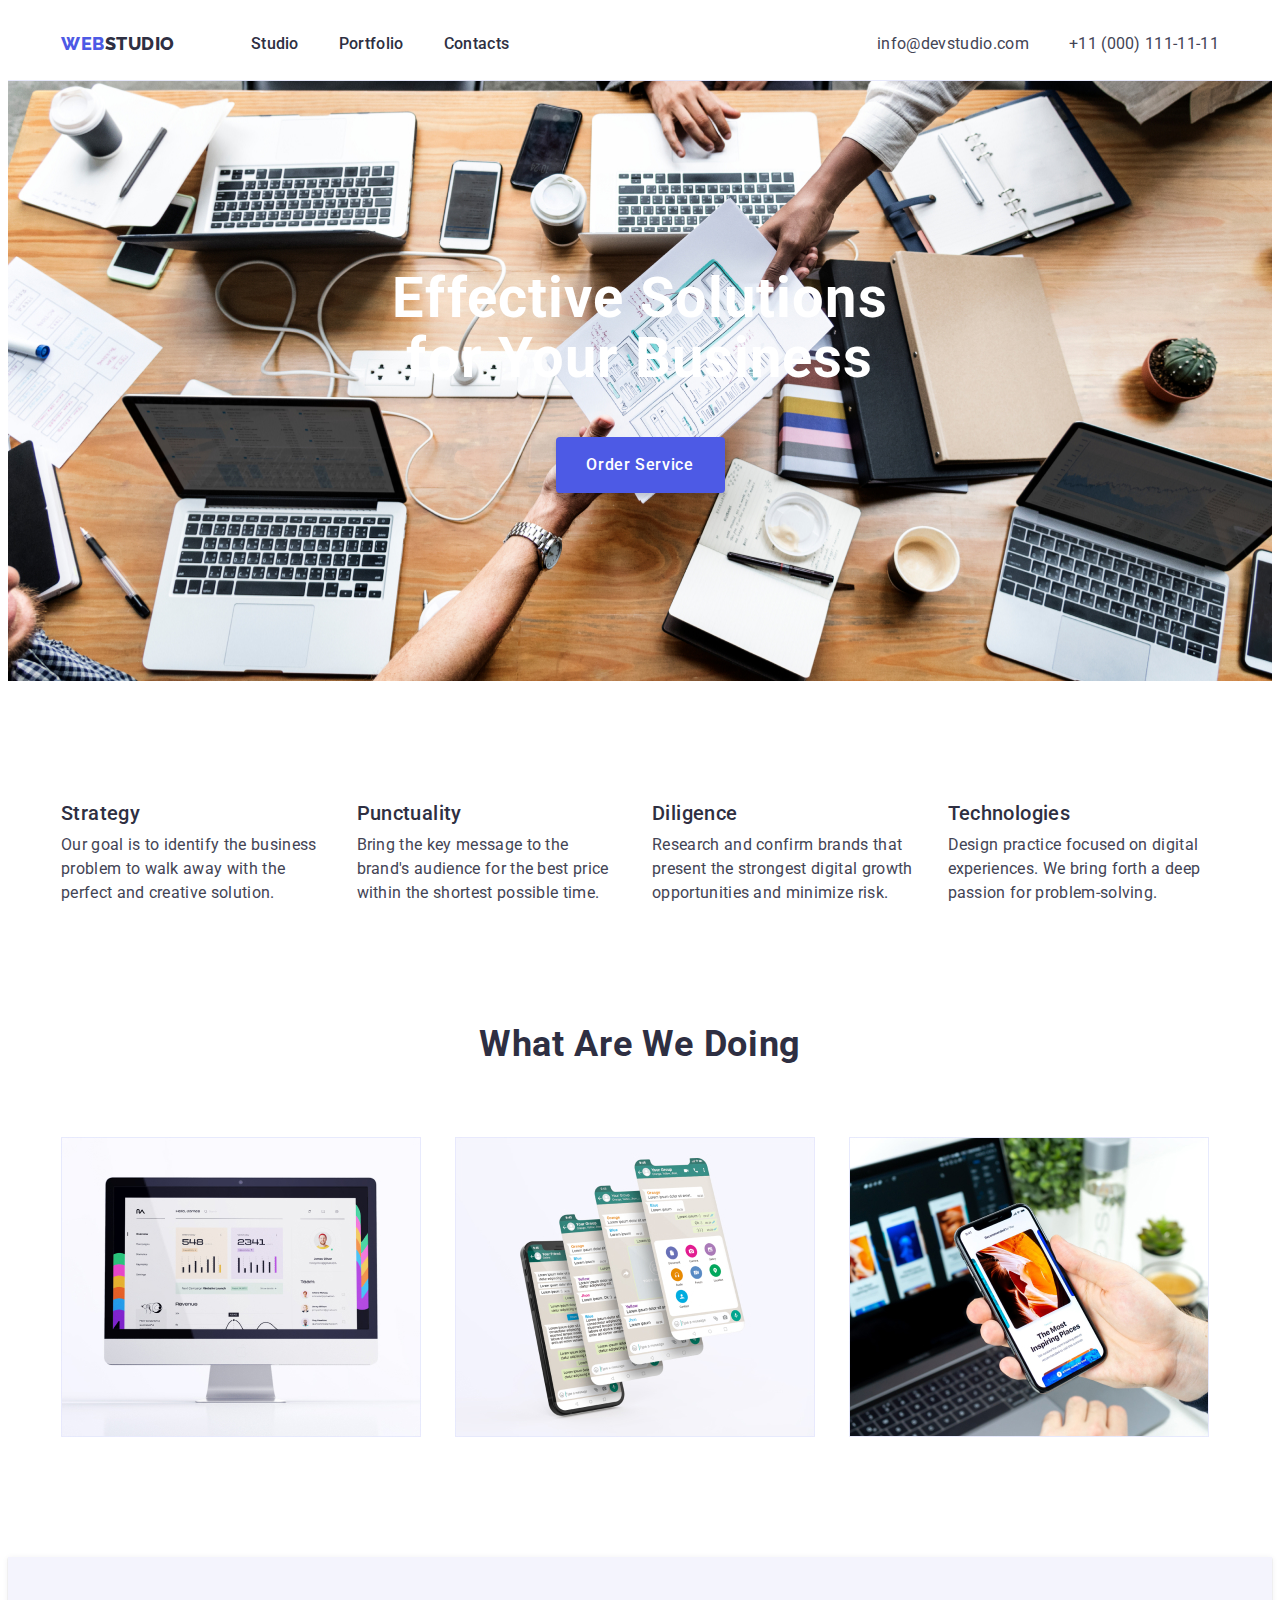
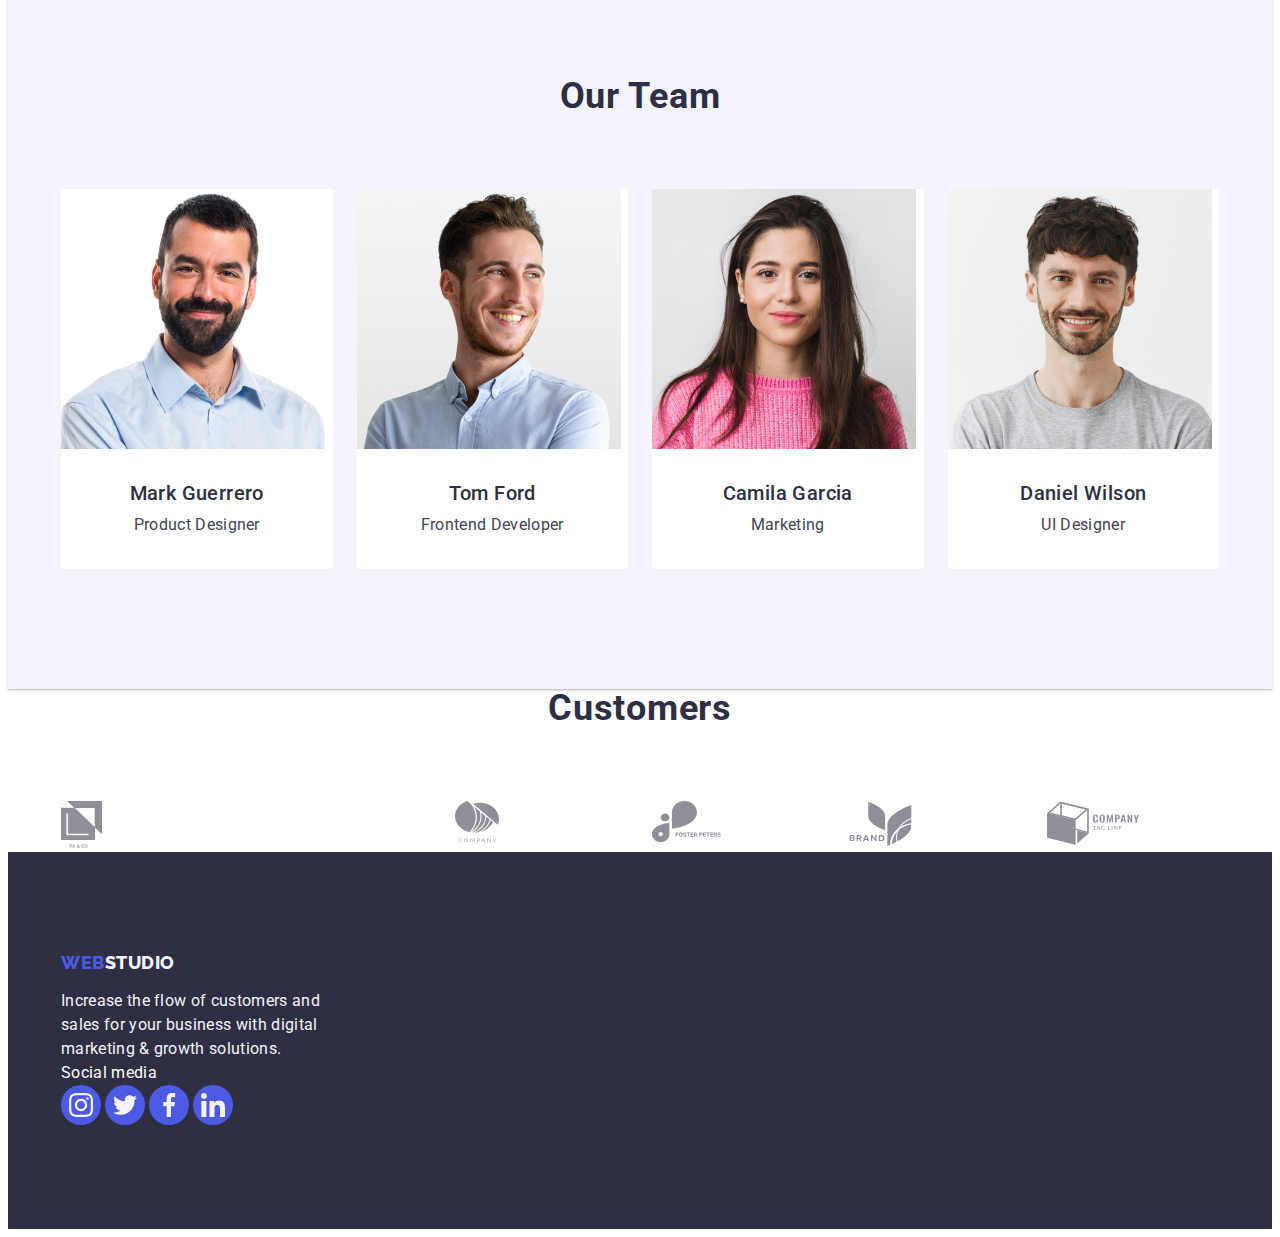
==== index.html @ 0c173503 "add" ====
<!DOCTYPE html>
<html lang="en">
  <head>
    <meta charset="UTF-8" />
    <meta http-equiv="X-UA-Compatible" content="IE=edge" />
    <meta name="viewport" content="width=device-width, initial-scale=1.0" />
    <title>Effective Solutions for Your Business</title>
    <link rel="preconnect" href="https://fonts.googleapis.com" />
    <link rel="preconnect" href="https://fonts.gstatic.com" crossorigin />
    <link
      href="https://fonts.googleapis.com/css2?family=Raleway:wght@800&family=Roboto:wght@400;500;700;900&display=swap"
      rel="stylesheet"
    />
    <link
      href="https://cdnjs.cloudflare.com/ajax/libs/modern-normalize/1.1.0/modern-normalize.min.css"
      rel="stylesheet"
      integrity="sha512-wpPYUAdjBVSE4KJnH1VR1HeZfpl1ub8YT/NKx4PuQ5NmX2tKuGu6U/JRp5y+Y8XG2tV+wKQpNHVUX03MfMFn9Q=="
      crossorigin="anonymous"
      referrerpolicy="no-referrer"
    />
    <link rel="stylesheet" href="./css/styles.css" />
  </head>
  <body>
    <header class="header">
      <div class="container-header container">
        <nav class="navigation">
          <a class="logo link" href="./index.html"
            >Web<span class="logo-header">Studio</span></a
          >
          <ul class="nav-list list">
            <li>
              <a class="nav-link link" href="./index.html">Studio</a>
            </li>
            <li>
              <a class="nav-link link" href="./portfolio.html">Portfolio</a>
            </li>
            <li>
              <a class="nav-link link" href="">Contacts</a>
            </li>
          </ul>
        </nav>
        <address class="address">
          <ul class="list list-address">
            <li>
              <a class="contact-link link" href="mailto:info@devstudio.com"
                >info@devstudio.com</a
              >
            </li>
            <li>
              <a class="contact-link link" href="tel:+110001111111"
                >+11 (000) 111-11-11</a
              >
            </li>
          </ul>
        </address>
      </div>
    </header>

    <main>
      <!-- Section 1 -->
      <section class="hero">
        <div class="container">
          <h1 class="hero-tittle">Effective Solutions for Your Business</h1>

          <button class="hero-btn" type="button">Order Service</button>
        </div>
      </section>
      <!-- Section 2 -->
      <section class="feature">
        <div class="container">
          <div><h2 class="section-title" hidden>Feature</h2></div>
          <!-- Feature 1 -->
          <ul class="list feature-list">
            <li class="feature-item">
              <h3 class="feature-title">Strategy</h3>
              <p class="feature-text">
                Our goal is to identify the business problem to walk away with
                the perfect and creative solution.
              </p>
            </li>
            <!-- Feature 2 -->
            <li class="feature-item">
              <h3 class="feature-title">Punctuality</h3>
              <p class="feature-text">
                Bring the key message to the brand's audience for the best price
                within the shortest possible time.
              </p>
            </li>
            <!-- Feature 3 -->
            <li class="feature-item">
              <h3 class="feature-title">Diligence</h3>
              <p class="feature-text">
                Research and confirm brands that present the strongest digital
                growth opportunities and minimize risk.
              </p>
            </li>
            <!-- Feature 4 -->
            <li class="feature-item">
              <h3 class="feature-title">Technologies</h3>
              <p class="feature-text">
                Design practice focused on digital experiences. We bring forth a
                deep passion for problem-solving.
              </p>
            </li>
          </ul>
        </div>
      </section>
      <!-- Section 3 -->
      <section class="doing">
        <div class="container">
          <h2 class="section-title">What are we doing</h2>
          <ul class="list doing-list">
            <li class="doing-item">
              <img
                src="./images/main/img.jpg"
                alt="we give information"
                width="360"
                height="300"
              />
            </li>
            <li class="doing-item">
              <img
                src="./images/main/img2.jpg"
                alt="to communicate"
                width="360"
                height="300"
              />
            </li>
            <li class="doing-item">
              <img
                src="./images/main/img3.jpg"
                alt="learn something new"
                width="360"
                height="300"
              />
            </li>
          </ul>
        </div>
      </section>
      <!-- Section 4 -->
      <section class="team">
        <div class="container">
          <h2 class="section-title">Our Team</h2>
          <ul class="list team-list">
            <li class="team-item">
              <img
                src="./images/team-card/team.jpg"
                alt="Product Designer"
                width="264"
                height="260"
              />

              <div class="team-item-content">
                <h3 class="team-title">Mark Guerrero</h3>
                <p class="team-desc">Product Designer</p>
              </div>
            </li>

            <li class="team-item">
              <img
                src="./images/team-card/team1.jpg"
                alt="Frontend Developer"
                width="264"
                height="260"
              />
              <div class="team-item-content">
                <h3 class="team-title">Tom Ford</h3>
                <p class="team-desc">Frontend Developer</p>
              </div>
            </li>

            <li class="team-item">
              <img
                src="./images/team-card/team2.jpg"
                alt="Marketing"
                width="264"
                height="260"
              />

              <div class="team-item-content">
                <h3 class="team-title">Camila Garcia</h3>
                <p class="team-desc">Marketing</p>
              </div>
            </li>
            <li class="team-item">
              <img
                src="./images/team-card/team3.jpg"
                alt="UI Designer "
                width="264"
                height="260"
              />
              <div class="team-item-content">
                <h3 class="team-title">Daniel Wilson</h3>
                <p class="team-desc">UI Designer</p>
              </div>
            </li>
          </ul>
        </div>
      </section>
      <!-- Section 5 -->
      <section class="customers">
        <div class="container">
          <div class="customers-item-content">
            <h2 class="section-title">Customers</h2>
          </div>

          <ul class="list customers-list">
            <li class="customers-item">
              <svg
                width="41"
                height="47"
                viewBox="0 0 41 47"
                fill="none"
                xmlns="http://www.w3.org/2000/svg"
              >
                <path
                  fill-rule="evenodd"
                  clip-rule="evenodd"
                  d="M6 0L13.0078 6.67637L0 6.66866V39.0609H34V26.6758L41 33.3448V0H6ZM33.6924 25.8922L13.8226 6.962H33.6924V25.8922ZM27.5231 34.3227H5.38008V12.5373H6.9453V32.8475H27.5231V34.3227ZM9.7959 45.0611L8.9707 43.3643H8.28955L9.48584 45.6104V46.919H10.1035V45.6104L11.2998 43.3643H10.6211L9.7959 45.0611ZM12.8379 43.3643H12.9844L14.3271 46.919H13.6826L13.395 46.0865H12.0189L11.7319 46.919H11.0898L12.4277 43.3643H12.5718H12.8379ZM12.1864 45.6007H13.2271L12.7062 44.0927L12.1864 45.6007ZM16.4821 45.0117C16.4553 44.9776 16.4295 44.9445 16.4048 44.9122C16.3136 44.7917 16.2428 44.6754 16.1924 44.5631C16.1419 44.4491 16.1167 44.3319 16.1167 44.2115C16.1167 44.026 16.1549 43.8665 16.2314 43.733C16.3079 43.5995 16.4162 43.497 16.5562 43.4254C16.6961 43.3521 16.8597 43.3155 17.0469 43.3155C17.2275 43.3155 17.383 43.3521 17.5132 43.4254C17.645 43.497 17.7459 43.5922 17.8159 43.711C17.8875 43.8298 17.9233 43.96 17.9233 44.1016C17.9233 44.2139 17.903 44.3165 17.8623 44.4093C17.8216 44.502 17.7655 44.5867 17.6938 44.6632C17.6222 44.7397 17.5392 44.8121 17.4448 44.8805L17.1979 45.0602L17.9018 45.8909C17.925 45.8453 17.946 45.7973 17.9648 45.7472C18.0251 45.5909 18.0552 45.4176 18.0552 45.2271H18.563C18.563 45.3997 18.5459 45.5632 18.5117 45.7179C18.4792 45.8725 18.4263 46.0157 18.353 46.1475C18.3233 46.2022 18.2897 46.2545 18.2522 46.3044L18.7729 46.919H18.0918L17.8852 46.676C17.7734 46.7609 17.6518 46.8272 17.5205 46.8751C17.348 46.9369 17.1641 46.9679 16.9688 46.9679C16.7327 46.9679 16.5285 46.9247 16.356 46.8385C16.1834 46.7522 16.05 46.6334 15.9556 46.482C15.8628 46.3306 15.8164 46.1573 15.8164 45.962C15.8164 45.8171 15.8465 45.6902 15.9067 45.5811C15.967 45.4705 16.0492 45.3679 16.1533 45.2735C16.2495 45.1862 16.3591 45.099 16.4821 45.0117ZM16.7738 45.3689L16.7002 45.4224C16.6139 45.4924 16.5496 45.56 16.5073 45.6251C16.4666 45.6886 16.4398 45.7472 16.4268 45.8009C16.4137 45.8546 16.4072 45.9018 16.4072 45.9425C16.4072 46.0466 16.4292 46.141 16.4731 46.2257C16.5187 46.3103 16.5846 46.3778 16.6709 46.4283C16.7588 46.4771 16.8654 46.5015 16.9907 46.5015C17.1258 46.5015 17.2568 46.4714 17.3838 46.4112C17.4474 46.3802 17.5078 46.3429 17.5648 46.2992L16.7738 45.3689ZM16.9143 44.7196L17.1323 44.5728C17.2349 44.5045 17.3081 44.4377 17.3521 44.3726C17.396 44.3059 17.418 44.2229 17.418 44.1236C17.418 44.039 17.3854 43.9609 17.3203 43.8892C17.2552 43.8176 17.1632 43.7818 17.0444 43.7818C16.9614 43.7818 16.8914 43.8013 16.8345 43.8404C16.7775 43.8778 16.7344 43.9283 16.7051 43.9918C16.6774 44.0536 16.6636 44.1228 16.6636 44.1993C16.6636 44.2725 16.6823 44.3482 16.7197 44.4263C16.7572 44.5028 16.8084 44.5834 16.8735 44.668C16.8868 44.685 16.9004 44.7021 16.9143 44.7196ZM23.1333 45.7618H22.5229C22.505 45.9164 22.4676 46.0474 22.4106 46.1549C22.3553 46.2607 22.2731 46.3412 22.1641 46.3966C22.0566 46.4519 21.9159 46.4796 21.7417 46.4796C21.5985 46.4796 21.4756 46.4511 21.373 46.3941C21.2705 46.3372 21.1859 46.2566 21.1191 46.1524C21.054 46.0483 21.0052 45.9237 20.9727 45.7789C20.9417 45.6324 20.9263 45.4696 20.9263 45.2906V44.9903C20.9263 44.8015 20.9434 44.6339 20.9775 44.4874C21.0133 44.3393 21.0662 44.2148 21.1362 44.1138C21.2062 44.0129 21.2933 43.9364 21.3975 43.8844C21.5016 43.8323 21.6237 43.8062 21.7637 43.8062C21.9346 43.8062 22.0729 43.8355 22.1787 43.8941C22.2845 43.9511 22.3643 44.0341 22.418 44.1431C22.4733 44.2522 22.5091 44.3832 22.5254 44.5362H23.1357C23.1113 44.2986 23.0446 44.0878 22.9355 43.9039C22.8281 43.72 22.6768 43.5759 22.4814 43.4718C22.2861 43.3676 22.0469 43.3155 21.7637 43.3155C21.5407 43.3155 21.3397 43.3546 21.1606 43.4327C20.9832 43.5108 20.8311 43.6239 20.7041 43.7721C20.5771 43.9185 20.4795 44.0951 20.4111 44.3018C20.3444 44.5085 20.311 44.7397 20.311 44.9952V45.2906C20.311 45.5461 20.3436 45.7773 20.4087 45.984C20.4754 46.1907 20.5715 46.3673 20.6968 46.5138C20.8221 46.6586 20.9727 46.7709 21.1484 46.8507C21.3242 46.9288 21.522 46.9679 21.7417 46.9679C22.0282 46.9679 22.2715 46.9158 22.4717 46.8116C22.6719 46.7074 22.8273 46.565 22.938 46.3844C23.0487 46.2021 23.1138 45.9945 23.1333 45.7618ZM26.5244 45.2393V45.044C26.5244 44.7755 26.4886 44.5354 26.417 44.3238C26.347 44.1106 26.2469 43.9291 26.1167 43.7794C25.9865 43.628 25.8311 43.5133 25.6504 43.4351C25.4697 43.3554 25.2695 43.3155 25.0498 43.3155C24.8317 43.3155 24.6323 43.3554 24.4517 43.4351C24.2726 43.5133 24.1172 43.628 23.9854 43.7794C23.8551 43.9291 23.7542 44.1106 23.6826 44.3238C23.611 44.5354 23.5752 44.7755 23.5752 45.044V45.2393C23.5752 45.5079 23.611 45.7488 23.6826 45.962C23.7559 46.1752 23.8584 46.3567 23.9902 46.5064C24.1221 46.6562 24.2775 46.7709 24.4565 46.8507C24.6372 46.9288 24.8366 46.9679 25.0547 46.9679C25.2744 46.9679 25.4746 46.9288 25.6553 46.8507C25.8359 46.7709 25.9906 46.6562 26.1191 46.5064C26.2493 46.3567 26.3494 46.1752 26.4194 45.962C26.4894 45.7488 26.5244 45.5079 26.5244 45.2393ZM25.9116 45.0391V45.2393C25.9116 45.4379 25.8921 45.6137 25.853 45.7667C25.8156 45.9197 25.7603 46.0491 25.687 46.1549C25.6138 46.259 25.5243 46.338 25.4185 46.3917C25.3127 46.4438 25.1914 46.4698 25.0547 46.4698C24.9196 46.4698 24.7992 46.4438 24.6934 46.3917C24.5876 46.338 24.4964 46.259 24.4199 46.1549C24.3451 46.0491 24.2881 45.9197 24.249 45.7667C24.21 45.6137 24.1904 45.4379 24.1904 45.2393V45.0391C24.1904 44.8406 24.21 44.6656 24.249 44.5142C24.2881 44.3612 24.3442 44.2335 24.4175 44.1309C24.4923 44.0268 24.5827 43.9486 24.6885 43.8966C24.7943 43.8429 24.9147 43.816 25.0498 43.816C25.1849 43.816 25.3062 43.8429 25.4136 43.8966C25.521 43.9486 25.6113 44.0268 25.6846 44.1309C25.7594 44.2335 25.8156 44.3612 25.853 44.5142C25.8921 44.6656 25.9116 44.8406 25.9116 45.0391Z"
                  fill="#8E8F99"
                />
              </svg>
            </li>
            <li class="customers-item"></li>
            <li class="customers-item">
              <img
                src="./images/group3.svg"
                alt="Company"
                width="44"
                height="41"
              />
            </li>
            <li class="customers-item">
              <img
                src="./images/group4.svg"
                alt="Foster peters"
                width="84"
                height="41"
              />
            </li>
            <li class="customers-item">
              <img
                src="./images/group5.svg"
                alt="Brand"
                width="63"
                height="45"
              />
            </li>
            <li class="customers-item">
              <img
                src="./images/group6.svg"
                alt="Company tag line"
                width="94"
                height="44"
              />
            </li>
          </ul>
        </div>
      </section>
    </main>

    <footer class="footer">
      <div class="container">
        <a class="logo link logo-footer-bock" href="./index.html"
          >Web<span class="logo-footer">Studio</span></a
        >
        <p class="footer-desc">
          Increase the flow of customers and sales for your business with
          digital marketing & growth solutions.
        </p>
        <div class="footer-item-content">
          <p class="footer-media">Social media</p>
        </div>

        <svg
          width="40"
          height="40"
          viewBox="0 0 40 40"
          fill="none"
          xmlns="http://www.w3.org/2000/svg"
        >
          <path
            d="M40 20C40 25.5228 37.7614 30.5228 34.1421 34.1421C30.5228 37.7614 25.5228 40 20 40C14.4772 40 9.47715 37.7614 5.85786 34.1421C2.23858 30.5228 0 25.5228 0 20C0 14.4772 2.23858 9.47715 5.85786 5.85786C9.47715 2.23858 14.4772 0 20 0C25.5228 0 30.5228 2.23858 34.1421 5.85786C37.7614 9.47715 40 14.4772 40 20Z"
            fill="#4D5AE5"
          />
          <g clip-path="url(#clip0_297046_1359)">
            <path
              d="M31.9765 15.0561C31.9203 13.7809 31.7141 12.9042 31.4187 12.1445C31.1139 11.3381 30.6451 10.6162 30.0308 10.016C29.4307 9.40652 28.704 8.93292 27.9069 8.63294C27.1429 8.33753 26.2708 8.13131 24.9955 8.07509C23.7108 8.0141 23.303 8 20.0445 8C16.7861 8 16.3782 8.0141 15.0982 8.07033C13.823 8.12655 12.9463 8.33295 12.1868 8.62817C11.3803 8.93292 10.6583 9.40176 10.0582 10.016C9.4487 10.6162 8.97528 11.3429 8.67511 12.1399C8.3797 12.9042 8.17349 13.7761 8.11726 15.0513C8.05628 16.336 8.04218 16.7439 8.04218 20.0023C8.04218 23.2608 8.05628 23.6686 8.1125 24.9486C8.16873 26.2238 8.37513 27.1005 8.67053 27.8602C8.97528 28.6666 9.4487 29.3885 10.0582 29.9887C10.6583 30.5982 11.385 31.0718 12.1821 31.3718C12.9463 31.6672 13.8183 31.8734 15.0937 31.9296C16.3734 31.986 16.7815 31.9999 20.0399 31.9999C23.2984 31.9999 23.7062 31.986 24.9862 31.9296C26.2614 31.8734 27.1381 31.6672 27.8976 31.3718C29.5105 30.7482 30.7857 29.4729 31.4093 27.8602C31.7046 27.096 31.911 26.2238 31.9672 24.9486C32.0234 23.6686 32.0375 23.2608 32.0375 20.0023C32.0375 16.7439 32.0327 16.336 31.9765 15.0561ZM29.8153 24.8549C29.7636 26.027 29.5667 26.6599 29.4027 27.0819C28.9994 28.1274 28.1696 28.9572 27.124 29.3605C26.7021 29.5246 26.0645 29.7215 24.897 29.7729C23.6311 29.8293 23.2515 29.8433 20.0493 29.8433C16.847 29.8433 16.4626 29.8293 15.2013 29.7729C14.0292 29.7215 13.3963 29.5246 12.9743 29.3605C12.454 29.1682 11.9804 28.8634 11.596 28.4649C11.1975 28.0758 10.8928 27.6069 10.7005 27.0866C10.5364 26.6647 10.3395 26.027 10.288 24.8596C10.2316 23.5937 10.2177 23.2139 10.2177 20.0117C10.2177 16.8095 10.2316 16.425 10.288 15.1639C10.3395 13.9918 10.5364 13.3589 10.7005 12.9369C10.8928 12.4165 11.1975 11.943 11.6008 11.5584C11.9898 11.1599 12.4586 10.8552 12.9791 10.6631C13.4011 10.499 14.0388 10.3021 15.2061 10.2504C16.472 10.1942 16.8518 10.1801 20.0538 10.1801C23.2608 10.1801 23.6405 10.1942 24.9018 10.2504C26.0739 10.3021 26.7068 10.499 27.1288 10.6631C27.6491 10.8552 28.1227 11.1599 28.5071 11.5584C28.9056 11.9476 29.2104 12.4165 29.4027 12.9369C29.5667 13.3589 29.7636 13.9964 29.8153 15.1639C29.8715 16.4298 29.8856 16.8095 29.8856 20.0117C29.8856 23.2139 29.8715 23.589 29.8153 24.8549Z"
              fill="#F4F4FD"
            />
            <path
              d="M20.0445 13.837C16.6409 13.837 13.8793 16.5984 13.8793 20.0023C13.8793 23.4062 16.6409 26.1676 20.0445 26.1676C23.4484 26.1676 26.2098 23.4062 26.2098 20.0023C26.2098 16.5984 23.4484 13.837 20.0445 13.837ZM20.0445 24.0016C17.8364 24.0016 16.0453 22.2106 16.0453 20.0023C16.0453 17.794 17.8364 16.003 20.0445 16.003C22.2529 16.003 24.0438 17.794 24.0438 20.0023C24.0438 22.2106 22.2529 24.0016 20.0445 24.0016Z"
              fill="#F4F4FD"
            />
            <path
              d="M27.893 13.5934C27.893 14.3882 27.2486 15.0327 26.4535 15.0327C25.6587 15.0327 25.0142 14.3882 25.0142 13.5934C25.0142 12.7983 25.6587 12.1541 26.4535 12.1541C27.2486 12.1541 27.893 12.7983 27.893 13.5934Z"
              fill="#F4F4FD"
            />
          </g>
          <defs>
            <clipPath id="clip0_297046_1359">
              <rect
                width="24"
                height="24"
                fill="white"
                transform="translate(8 8)"
              />
            </clipPath>
          </defs>
        </svg>

        <svg
          width="40"
          height="40"
          viewBox="0 0 40 40"
          fill="none"
          xmlns="http://www.w3.org/2000/svg"
        >
          <path
            d="M40 20C40 25.5228 37.7614 30.5228 34.1421 34.1421C30.5228 37.7614 25.5228 40 20 40C14.4772 40 9.47715 37.7614 5.85786 34.1421C2.23858 30.5228 0 25.5228 0 20C0 14.4772 2.23858 9.47715 5.85786 5.85786C9.47715 2.23858 14.4772 0 20 0C25.5228 0 30.5228 2.23858 34.1421 5.85786C37.7614 9.47715 40 14.4772 40 20Z"
            fill="#4D5AE5"
          />
          <g clip-path="url(#clip0_297046_1360)">
            <path
              d="M32 12.5585C31.1075 12.95 30.1565 13.2095 29.165 13.3355C30.185 12.7265 30.9635 11.7695 31.3295 10.616C30.3785 11.183 29.3285 11.5835 28.2095 11.807C27.3065 10.8455 26.0195 10.25 24.6155 10.25C21.8915 10.25 19.6985 12.461 19.6985 15.1715C19.6985 15.5615 19.7315 15.9365 19.8125 16.2935C15.722 16.094 12.1025 14.1335 9.671 11.147C9.2465 11.8835 8.9975 12.7265 8.9975 13.634C8.9975 15.338 9.875 16.8485 11.183 17.723C10.3925 17.708 9.617 17.4785 8.96 17.117C8.96 17.132 8.96 17.1515 8.96 17.171C8.96 19.562 10.6655 21.548 12.902 22.0055C12.5015 22.115 12.065 22.1675 11.612 22.1675C11.297 22.1675 10.979 22.1495 10.6805 22.0835C11.318 24.032 13.127 25.4645 15.278 25.511C13.604 26.8205 11.4785 27.6095 9.1775 27.6095C8.774 27.6095 8.387 27.5915 8 27.542C10.1795 28.9475 12.7625 29.75 15.548 29.75C24.602 29.75 29.552 22.25 29.552 15.749C29.552 15.5315 29.5445 15.3215 29.534 15.113C30.5105 14.42 31.331 13.5545 32 12.5585Z"
              fill="#F4F4FD"
            />
          </g>
          <defs>
            <clipPath id="clip0_297046_1360">
              <rect
                width="24"
                height="24"
                fill="white"
                transform="translate(8 8)"
              />
            </clipPath>
          </defs>
        </svg>

        <svg
          width="40"
          height="40"
          viewBox="0 0 40 40"
          fill="none"
          xmlns="http://www.w3.org/2000/svg"
        >
          <path
            d="M40 20C40 25.5228 37.7614 30.5228 34.1421 34.1421C30.5228 37.7614 25.5228 40 20 40C14.4772 40 9.47715 37.7614 5.85786 34.1421C2.23858 30.5228 0 25.5228 0 20C0 14.4772 2.23858 9.47715 5.85786 5.85786C9.47715 2.23858 14.4772 0 20 0C25.5228 0 30.5228 2.23858 34.1421 5.85786C37.7614 9.47715 40 14.4772 40 20Z"
            fill="#4D5AE5"
          />
          <g clip-path="url(#clip0_297046_1361)">
            <path
              d="M23.997 11.985H26.188V8.169C25.81 8.117 24.51 8 22.996 8C19.837 8 17.673 9.987 17.673 13.639V17H14.187V21.266H17.673V32H21.947V21.267H25.292L25.823 17.001H21.946V14.062C21.947 12.829 22.279 11.985 23.997 11.985V11.985Z"
              fill="#F4F4FD"
            />
          </g>
          <defs>
            <clipPath id="clip0_297046_1361">
              <rect
                width="24"
                height="24"
                fill="white"
                transform="translate(8 8)"
              />
            </clipPath>
          </defs>
        </svg>
        <svg
          width="40"
          height="40"
          viewBox="0 0 40 40"
          fill="none"
          xmlns="http://www.w3.org/2000/svg"
        >
          <path
            d="M40 20C40 25.5228 37.7614 30.5228 34.1421 34.1421C30.5228 37.7614 25.5228 40 20 40C14.4772 40 9.47715 37.7614 5.85786 34.1421C2.23858 30.5228 0 25.5228 0 20C0 14.4772 2.23858 9.47715 5.85786 5.85786C9.47715 2.23858 14.4772 0 20 0C25.5228 0 30.5228 2.23858 34.1421 5.85786C37.7614 9.47715 40 14.4772 40 20Z"
            fill="#4D5AE5"
          />
          <g clip-path="url(#clip0_297046_1362)">
            <path
              d="M31.994 32.0001V31.9991H32V23.1971C32 18.8911 31.073 15.5741 26.039 15.5741C23.619 15.5741 21.995 16.9021 21.332 18.1611H21.262V15.9761H16.489V31.9991H21.459V24.0651C21.459 21.9761 21.855 19.9561 24.442 19.9561C26.991 19.9561 27.029 22.3401 27.029 24.1991V32.0001H31.994Z"
              fill="#F4F4FD"
            />
            <path
              d="M8.396 15.9769H13.372V31.9999H8.396V15.9769Z"
              fill="#F4F4FD"
            />
            <path
              d="M10.882 8C9.291 8 8 9.291 8 10.882C8 12.473 9.291 13.791 10.882 13.791C12.473 13.791 13.764 12.473 13.764 10.882C13.763 9.291 12.472 8 10.882 8V8Z"
              fill="#F4F4FD"
            />
          </g>
          <defs>
            <clipPath id="clip0_297046_1362">
              <rect
                width="24"
                height="24"
                fill="white"
                transform="translate(8 8)"
              />
            </clipPath>
          </defs>
        </svg>
      </div>
    </footer>
  </body>
</html>
---- css/styles.css ----
:root{
    --primary-text-color:#434455;
    --secondary-text-color: #2E2F42;
    --primary-logo-color:#4D5AE5;
    --accent-color:#404BBF;
    --contact-text-color:#434455;
    --bg-color:#FFFFFF;
    --bg-hero:#2E2F42;
    --hero-titlle-color:#FFFFFF;
    --bg-button: #4D5AE5;
    --bg-team:#F4F4FD; 
    --logo-footer: #F4F4FD;
 } 
body{
    font-family: 'Roboto', sans-serif;
    color:var(--primary-text-color);
    background-color:var(--bg-color);
}
.link{
    text-decoration: none;
}
.list{
    list-style: none;
}
img {
    display: block;
}
ul {
    margin-top: 0;
    margin-bottom: 0;
    padding-left: 0;
}
h1, h2, h3, h4,
p {
    margin-top: 0;
    margin-bottom: 0;

}

.container-header {
    display: flex;
     
}

.container{
 width: 1158px;
 padding: 0 15px;
 margin-left: auto;
 margin-right: auto;
}
/* header */
.header{
    border-bottom: 1px solid #E7E9FC;
}
.navigation{
    display: flex;
    align-items: center;
}
.nav-list {
    display: flex;
    gap: 40px;
}
.list-address{
    display: flex;
    gap: 40px;
}
.address{
    margin-left: auto;
}
.logo {
margin-right: 76px;
 font-family: 'Raleway',sans-serif;
font-weight: 800;
font-size: 18px;
line-height: 1.17;
letter-spacing: 0.03em;
text-transform: uppercase;
color: var(--primary-logo-color);
}
.logo-header {
    color: var(--secondary-text-color);

}

.nav-link {
    font-weight: 500;
font-size: 16px;
line-height: 1.5;
letter-spacing: 0.02em;
color:var(--secondary-text-color);
padding: 24px 0;
display: block;
}

.nav-link:hover,
.nav-link:focus{
    color:var(--accent-color);
}

.address {
    font-style: normal;

}
.contact-link {
font-size: 16px;
line-height: 1.5;
letter-spacing: 0.02em;
color:var(--contact-text-color);
padding: 24px 0;
display: block;
}
.contact-link:hover,
.contact-link:focus{
    color:var(--accent-color);
}
/* section 1 */
.hero {
    background-image: url(../images/people1.jpg);
    background-repeat: no-repeat;
    background-position: center;
    background-size: auto;
   margin-left: auto;
   margin-right: auto;
   background-color: var(--bg-hero);
   padding-top: 188px;
   padding-bottom: 188px;
}
.hero-tittle {
   max-width: 496px;
    margin-left: auto;
    margin-right: auto;
    margin-bottom: 48px;
font-weight: 700;
font-size: 56px;
line-height: 1.07;
text-align: center;
letter-spacing: 0.02em;
color:var(--hero-titlle-color);
}
.hero-btn {
    box-shadow: 0px 4px 4px rgba(0, 0, 0, 0.15);
    display: block;
    margin-left: auto;
    margin-right: auto;
    min-width: 169px;
   height: 56px;
   border: none;
   border-radius: 4px;
    font-family: 'Roboto',sans-serif;
font-weight: 500;
font-size: 16px;
line-height: 1.5;
letter-spacing: 0.04em;
background-color: var(--bg-button);
color: var(--hero-titlle-color);
cursor: pointer;
}
.hero-btn:hover,
.hero-btn:focus{
    background-color: var(--accent-color);
}
/* section 2 */
.feature{
    padding: 120px 0;
}
.feature-list{
    display: flex;
gap: 24px;
}
.feature-item{
    width: calc((100% - 72px) / 4);
}
.feature-title {
 margin-bottom: 8px;
    font-weight: 500;
font-size: 20px;
line-height: 1.2;
letter-spacing: 0.02em;

color:var(--secondary-text-color);

}
.feature-text {
    width: 264px;

font-size: 16px;
line-height: 1.5;
letter-spacing: 0.02em;
color:var(--primary-text-color);

}
/* section 3 */
.doing{
    padding-bottom: 120px;

}
.doing-list{
    display: flex;
    gap: 24px;
}
.section-title{
 margin-bottom: 72px;
    font-weight: 700;
font-size: 36px;
line-height: 1.11;
text-align: center;
letter-spacing: 0.02em;
text-transform: capitalize;

color:var(--secondary-text-color);

}
.doing-item{
    width: calc((100% - 48px) / 3);

}

/* section 4 */
.team{
    box-shadow: 0px 1px 6px rgba(46, 47, 66, 0.08),
     0px 1px 1px rgba(46, 47, 66, 0.16), 
     0px 2px 1px rgba(46, 47, 66, 0.08);
    padding: 120px 0;
    background-color: var(--bg-team);
}
.team-list{
    display: flex;
   gap: 24px;
}
.team-item{
    width: calc((100% - 72px) / 4); 
    border-radius: 0px 0px 4px 4px;
     
}
.team-item-content{
    padding: 32px 16px;
  
}
.team-title {
    margin-bottom: 8px;
font-weight: 500;
font-size: 20px;
line-height: 1.2;
text-align: center;
letter-spacing: 0.02em;
color:var(--secondary-text-color);

}
.team-desc {
   
font-size: 16px;
line-height: 1.5;
text-align: center;
letter-spacing: 0.02em;


color: var(--primary-text-color);

}
.team-item{
    background-color: var(--bg-color);
}

/* customers */
.customers{

}
.customers-list{
    display: flex;
    gap: 24px;
}
.customers-item{
    width: calc((100% - 120px) / 6);
    
}
/* footer */
.footer {
   padding: 100px 0;
    background-color: var(--bg-hero);
}

.logo-footer {
    color: var(--logo-footer);
}
.logo-footer-bock{
    display: inline-block;
    margin-bottom: 16px;
}
.footer-desc { 
    max-width: 264px;
    font-size: 16px;
line-height: 1.5;
letter-spacing: 0.02em;
color:var(--logo-footer);
}
.footer-media{

    font-size: 16px;
    line-height: 1.5;
    letter-spacing: 0.02em;
    color: #FFFFFF;
}
.footer-item-content{
    display: flex;
}

/* portfolio */
.portfolio{
    padding-top: 96px;
    padding-bottom: 120px;
}
.portfolio-list{
    display: flex;
    justify-content: center;
    gap: 24px;
    margin-bottom: 72px;

}
.portfolio-btn{
    padding: 12px 24px;
    border: 1px solid #E7E9FC;
border-radius: 4px;
    font-family: 'Roboto',sans-serif;
font-style: normal;
font-weight: 500;
font-size: 16px;
line-height: 1.5;
letter-spacing: 0.04em;
color:var(--bg-button);
cursor: pointer;
 background-color:var(--bg-team) ;

}
.portfolio-btn:hover,
.portfolio-btn:focus{
    color: var(--hero-titlle-color);
    background-color: var(--accent-color);
    border: 1px solid transparent;
}
.cart-list{
    display: flex;
    flex-wrap: wrap;
    column-gap: 24px;
    row-gap: 48px;

}
.cart-item{
    width: calc((100% - 48px) / 3); 

}
.portfolio-item-content{
    padding: 32px 16px;
    border: 1px solid #E7E9FC;
    border-top: none;
}
.portfolio-title {
    margin-bottom: 8px;
    font-weight: 500;
font-size: 20px;
line-height: 1.2;
letter-spacing: 0.02em;
color:var(--secondary-text-color);

}
.portfolio-desc {
    font-size: 16px;
line-height: 1.5;
letter-spacing: 0.02em;
color:var(--primary-text-color);

}
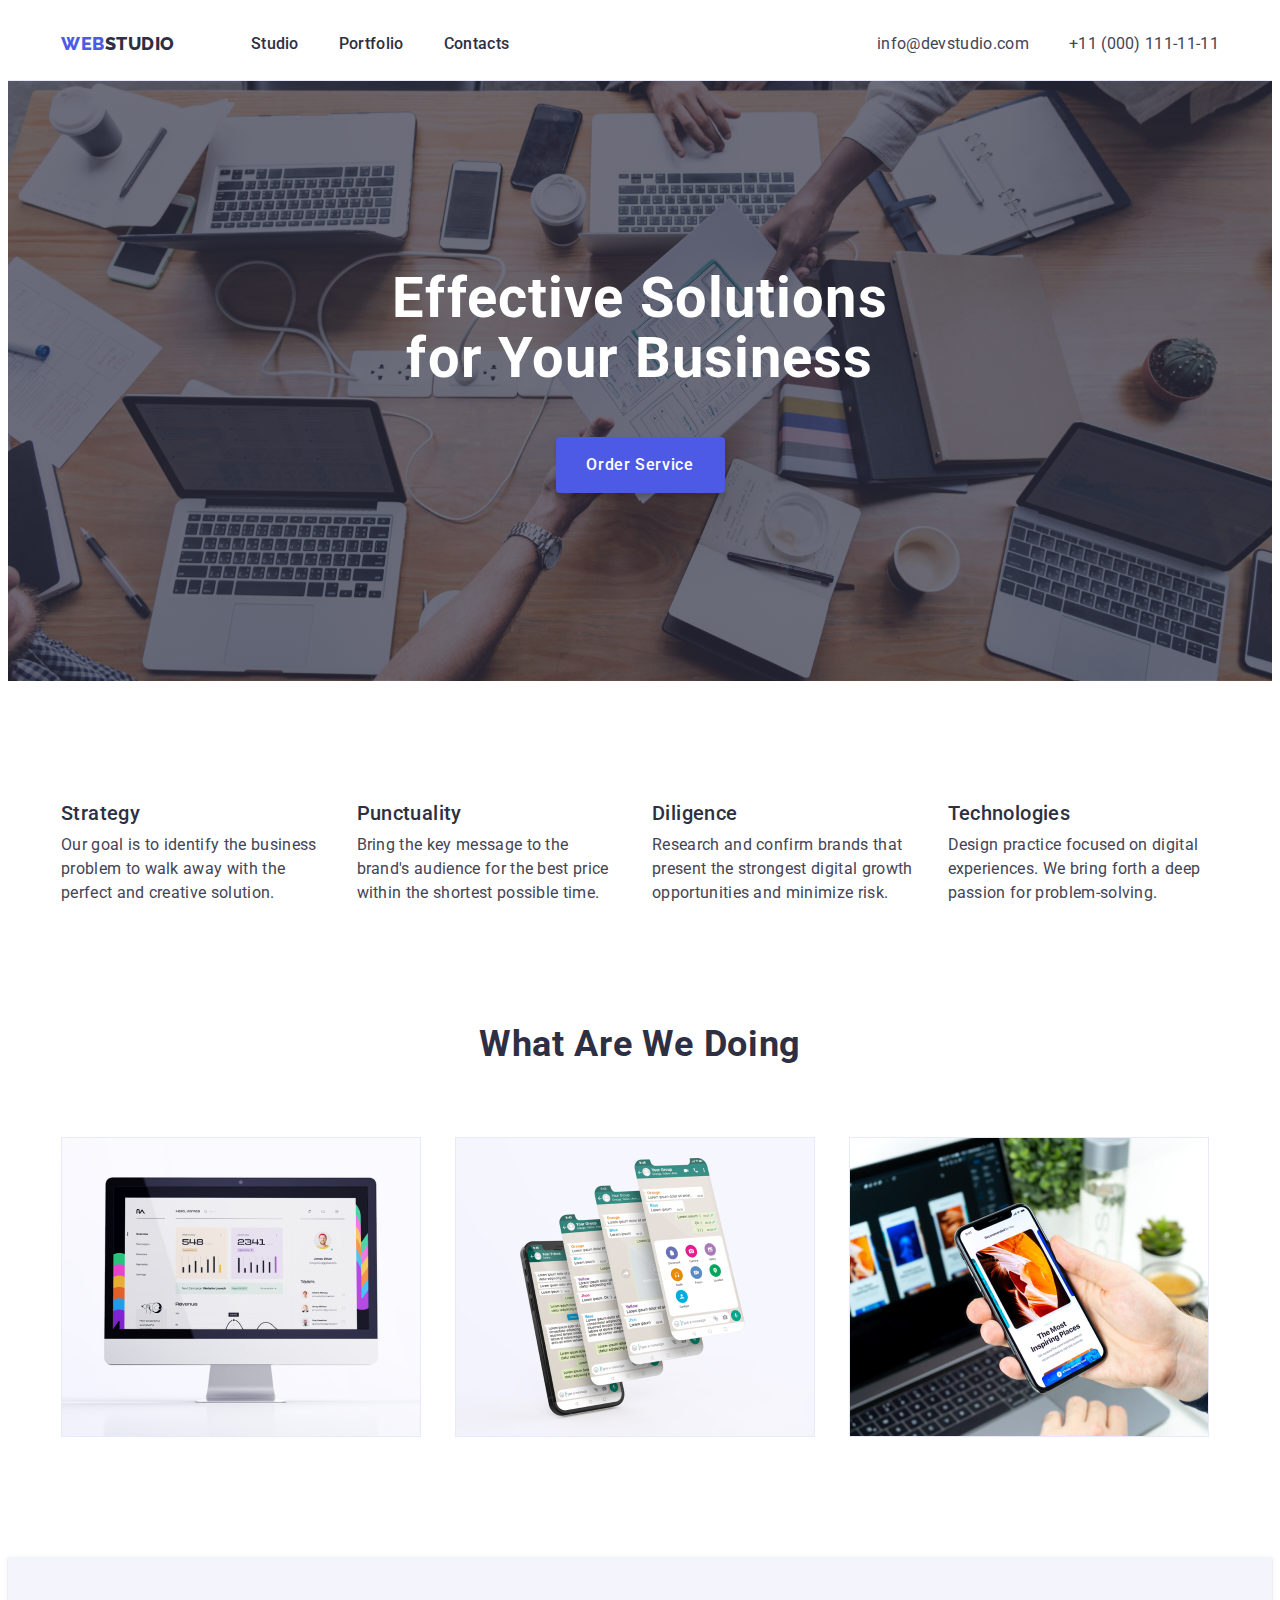
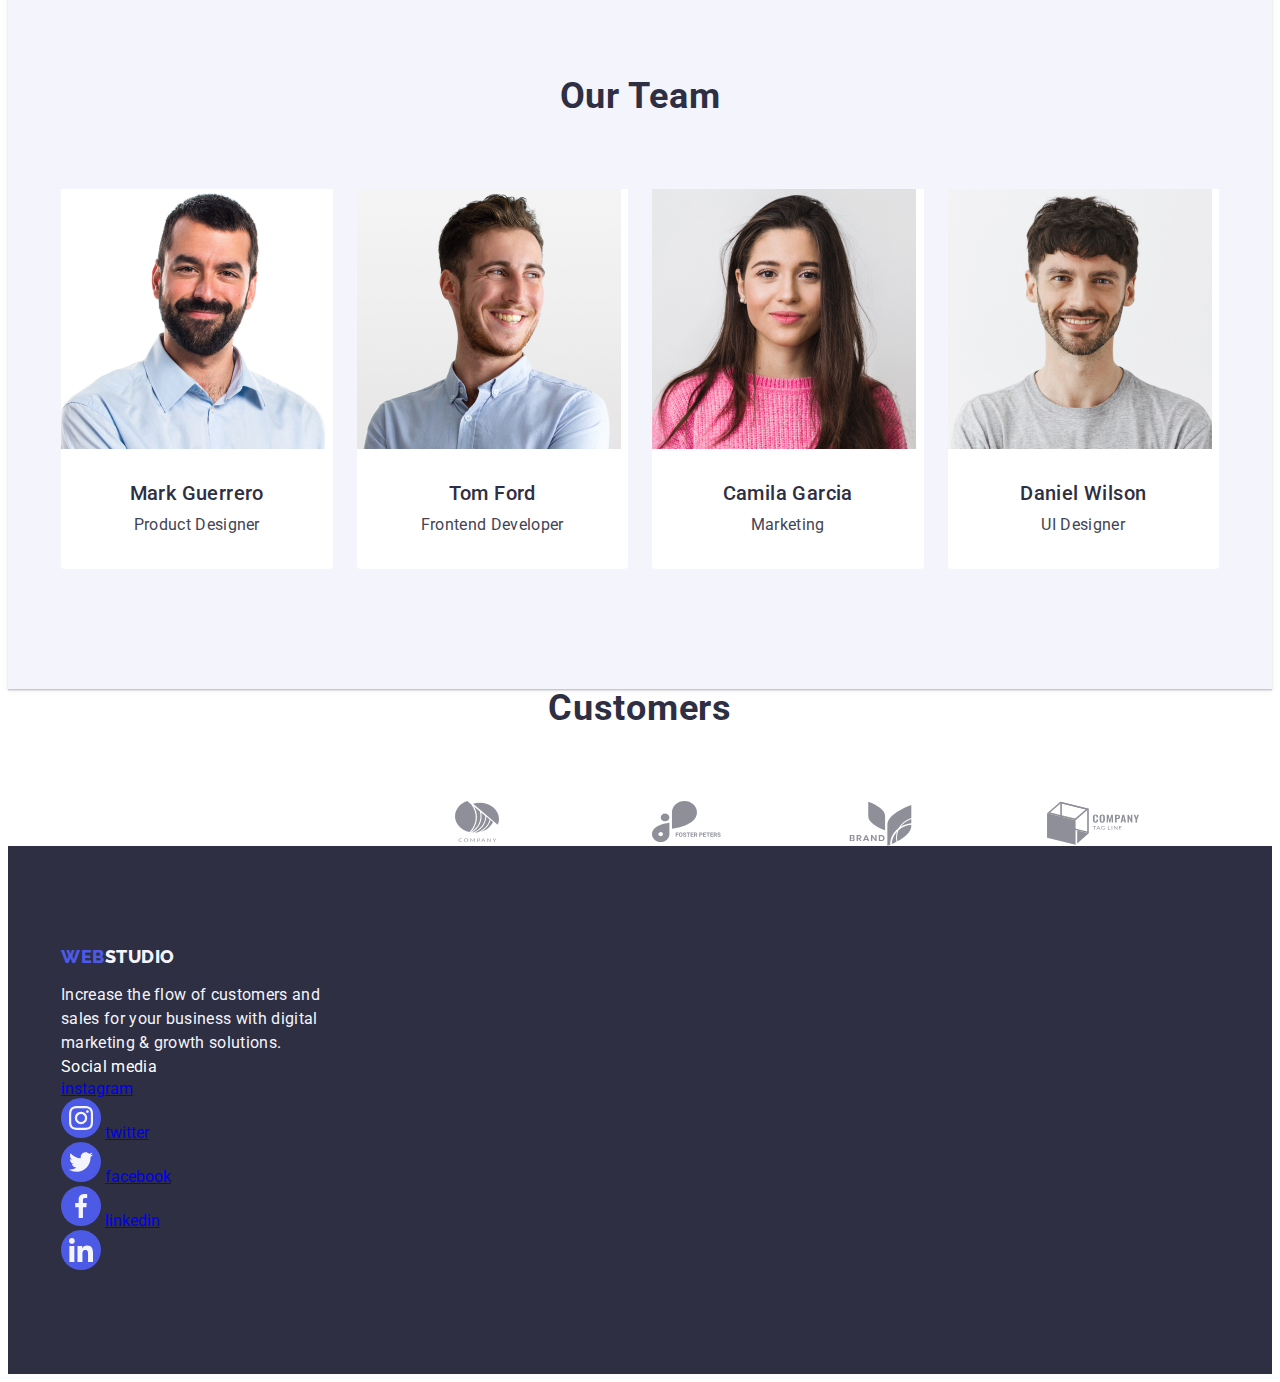
==== commit ccac4489: "add" ====
--- a/index.html
+++ b/index.html
@@ -205,22 +205,7 @@
           </div>
 
           <ul class="list customers-list">
-            <li class="customers-item">
-              <svg
-                width="41"
-                height="47"
-                viewBox="0 0 41 47"
-                fill="none"
-                xmlns="http://www.w3.org/2000/svg"
-              >
-                <path
-                  fill-rule="evenodd"
-                  clip-rule="evenodd"
-                  d="M6 0L13.0078 6.67637L0 6.66866V39.0609H34V26.6758L41 33.3448V0H6ZM33.6924 25.8922L13.8226 6.962H33.6924V25.8922ZM27.5231 34.3227H5.38008V12.5373H6.9453V32.8475H27.5231V34.3227ZM9.7959 45.0611L8.9707 43.3643H8.28955L9.48584 45.6104V46.919H10.1035V45.6104L11.2998 43.3643H10.6211L9.7959 45.0611ZM12.8379 43.3643H12.9844L14.3271 46.919H13.6826L13.395 46.0865H12.0189L11.7319 46.919H11.0898L12.4277 43.3643H12.5718H12.8379ZM12.1864 45.6007H13.2271L12.7062 44.0927L12.1864 45.6007ZM16.4821 45.0117C16.4553 44.9776 16.4295 44.9445 16.4048 44.9122C16.3136 44.7917 16.2428 44.6754 16.1924 44.5631C16.1419 44.4491 16.1167 44.3319 16.1167 44.2115C16.1167 44.026 16.1549 43.8665 16.2314 43.733C16.3079 43.5995 16.4162 43.497 16.5562 43.4254C16.6961 43.3521 16.8597 43.3155 17.0469 43.3155C17.2275 43.3155 17.383 43.3521 17.5132 43.4254C17.645 43.497 17.7459 43.5922 17.8159 43.711C17.8875 43.8298 17.9233 43.96 17.9233 44.1016C17.9233 44.2139 17.903 44.3165 17.8623 44.4093C17.8216 44.502 17.7655 44.5867 17.6938 44.6632C17.6222 44.7397 17.5392 44.8121 17.4448 44.8805L17.1979 45.0602L17.9018 45.8909C17.925 45.8453 17.946 45.7973 17.9648 45.7472C18.0251 45.5909 18.0552 45.4176 18.0552 45.2271H18.563C18.563 45.3997 18.5459 45.5632 18.5117 45.7179C18.4792 45.8725 18.4263 46.0157 18.353 46.1475C18.3233 46.2022 18.2897 46.2545 18.2522 46.3044L18.7729 46.919H18.0918L17.8852 46.676C17.7734 46.7609 17.6518 46.8272 17.5205 46.8751C17.348 46.9369 17.1641 46.9679 16.9688 46.9679C16.7327 46.9679 16.5285 46.9247 16.356 46.8385C16.1834 46.7522 16.05 46.6334 15.9556 46.482C15.8628 46.3306 15.8164 46.1573 15.8164 45.962C15.8164 45.8171 15.8465 45.6902 15.9067 45.5811C15.967 45.4705 16.0492 45.3679 16.1533 45.2735C16.2495 45.1862 16.3591 45.099 16.4821 45.0117ZM16.7738 45.3689L16.7002 45.4224C16.6139 45.4924 16.5496 45.56 16.5073 45.6251C16.4666 45.6886 16.4398 45.7472 16.4268 45.8009C16.4137 45.8546 16.4072 45.9018 16.4072 45.9425C16.4072 46.0466 16.4292 46.141 16.4731 46.2257C16.5187 46.3103 16.5846 46.3778 16.6709 46.4283C16.7588 46.4771 16.8654 46.5015 16.9907 46.5015C17.1258 46.5015 17.2568 46.4714 17.3838 46.4112C17.4474 46.3802 17.5078 46.3429 17.5648 46.2992L16.7738 45.3689ZM16.9143 44.7196L17.1323 44.5728C17.2349 44.5045 17.3081 44.4377 17.3521 44.3726C17.396 44.3059 17.418 44.2229 17.418 44.1236C17.418 44.039 17.3854 43.9609 17.3203 43.8892C17.2552 43.8176 17.1632 43.7818 17.0444 43.7818C16.9614 43.7818 16.8914 43.8013 16.8345 43.8404C16.7775 43.8778 16.7344 43.9283 16.7051 43.9918C16.6774 44.0536 16.6636 44.1228 16.6636 44.1993C16.6636 44.2725 16.6823 44.3482 16.7197 44.4263C16.7572 44.5028 16.8084 44.5834 16.8735 44.668C16.8868 44.685 16.9004 44.7021 16.9143 44.7196ZM23.1333 45.7618H22.5229C22.505 45.9164 22.4676 46.0474 22.4106 46.1549C22.3553 46.2607 22.2731 46.3412 22.1641 46.3966C22.0566 46.4519 21.9159 46.4796 21.7417 46.4796C21.5985 46.4796 21.4756 46.4511 21.373 46.3941C21.2705 46.3372 21.1859 46.2566 21.1191 46.1524C21.054 46.0483 21.0052 45.9237 20.9727 45.7789C20.9417 45.6324 20.9263 45.4696 20.9263 45.2906V44.9903C20.9263 44.8015 20.9434 44.6339 20.9775 44.4874C21.0133 44.3393 21.0662 44.2148 21.1362 44.1138C21.2062 44.0129 21.2933 43.9364 21.3975 43.8844C21.5016 43.8323 21.6237 43.8062 21.7637 43.8062C21.9346 43.8062 22.0729 43.8355 22.1787 43.8941C22.2845 43.9511 22.3643 44.0341 22.418 44.1431C22.4733 44.2522 22.5091 44.3832 22.5254 44.5362H23.1357C23.1113 44.2986 23.0446 44.0878 22.9355 43.9039C22.8281 43.72 22.6768 43.5759 22.4814 43.4718C22.2861 43.3676 22.0469 43.3155 21.7637 43.3155C21.5407 43.3155 21.3397 43.3546 21.1606 43.4327C20.9832 43.5108 20.8311 43.6239 20.7041 43.7721C20.5771 43.9185 20.4795 44.0951 20.4111 44.3018C20.3444 44.5085 20.311 44.7397 20.311 44.9952V45.2906C20.311 45.5461 20.3436 45.7773 20.4087 45.984C20.4754 46.1907 20.5715 46.3673 20.6968 46.5138C20.8221 46.6586 20.9727 46.7709 21.1484 46.8507C21.3242 46.9288 21.522 46.9679 21.7417 46.9679C22.0282 46.9679 22.2715 46.9158 22.4717 46.8116C22.6719 46.7074 22.8273 46.565 22.938 46.3844C23.0487 46.2021 23.1138 45.9945 23.1333 45.7618ZM26.5244 45.2393V45.044C26.5244 44.7755 26.4886 44.5354 26.417 44.3238C26.347 44.1106 26.2469 43.9291 26.1167 43.7794C25.9865 43.628 25.8311 43.5133 25.6504 43.4351C25.4697 43.3554 25.2695 43.3155 25.0498 43.3155C24.8317 43.3155 24.6323 43.3554 24.4517 43.4351C24.2726 43.5133 24.1172 43.628 23.9854 43.7794C23.8551 43.9291 23.7542 44.1106 23.6826 44.3238C23.611 44.5354 23.5752 44.7755 23.5752 45.044V45.2393C23.5752 45.5079 23.611 45.7488 23.6826 45.962C23.7559 46.1752 23.8584 46.3567 23.9902 46.5064C24.1221 46.6562 24.2775 46.7709 24.4565 46.8507C24.6372 46.9288 24.8366 46.9679 25.0547 46.9679C25.2744 46.9679 25.4746 46.9288 25.6553 46.8507C25.8359 46.7709 25.9906 46.6562 26.1191 46.5064C26.2493 46.3567 26.3494 46.1752 26.4194 45.962C26.4894 45.7488 26.5244 45.5079 26.5244 45.2393ZM25.9116 45.0391V45.2393C25.9116 45.4379 25.8921 45.6137 25.853 45.7667C25.8156 45.9197 25.7603 46.0491 25.687 46.1549C25.6138 46.259 25.5243 46.338 25.4185 46.3917C25.3127 46.4438 25.1914 46.4698 25.0547 46.4698C24.9196 46.4698 24.7992 46.4438 24.6934 46.3917C24.5876 46.338 24.4964 46.259 24.4199 46.1549C24.3451 46.0491 24.2881 45.9197 24.249 45.7667C24.21 45.6137 24.1904 45.4379 24.1904 45.2393V45.0391C24.1904 44.8406 24.21 44.6656 24.249 44.5142C24.2881 44.3612 24.3442 44.2335 24.4175 44.1309C24.4923 44.0268 24.5827 43.9486 24.6885 43.8966C24.7943 43.8429 24.9147 43.816 25.0498 43.816C25.1849 43.816 25.3062 43.8429 25.4136 43.8966C25.521 43.9486 25.6113 44.0268 25.6846 44.1309C25.7594 44.2335 25.8156 44.3612 25.853 44.5142C25.8921 44.6656 25.9116 44.8406 25.9116 45.0391Z"
-                  fill="#8E8F99"
-                />
-              </svg>
-            </li>
+            <li class="customers-item"></li>
             <li class="customers-item"></li>
             <li class="customers-item">
               <img
@@ -271,7 +256,8 @@
         <div class="footer-item-content">
           <p class="footer-media">Social media</p>
         </div>
-
+        <a href="/index.html">instagram</a>
+        <br />
         <svg
           width="40"
           height="40"
@@ -308,7 +294,8 @@
             </clipPath>
           </defs>
         </svg>
-
+        <a href="/index.html">twitter</a>
+        <br />
         <svg
           width="40"
           height="40"
@@ -337,7 +324,8 @@
             </clipPath>
           </defs>
         </svg>
-
+        <a href="/index.html">facebook</a>
+        <br />
         <svg
           width="40"
           height="40"
@@ -366,6 +354,8 @@
             </clipPath>
           </defs>
         </svg>
+        <a href="/index.html">linkedin</a>
+        <br />
         <svg
           width="40"
           height="40"
--- a/css/styles.css
+++ b/css/styles.css
@@ -116,7 +116,7 @@
 }
 /* section 1 */
 .hero {
-    background-image: url(../images/people1.jpg);
+    background-image:linear-gradient( rgba(46,47,66,0.7),rgba(46,47,66,0.7) ), url(../images/people1.jpg);
     background-repeat: no-repeat;
     background-position: center;
     background-size: auto;
@@ -263,9 +263,7 @@
 }
 
 /* customers */
-.customers{
-
-}
+
 .customers-list{
     display: flex;
     gap: 24px;
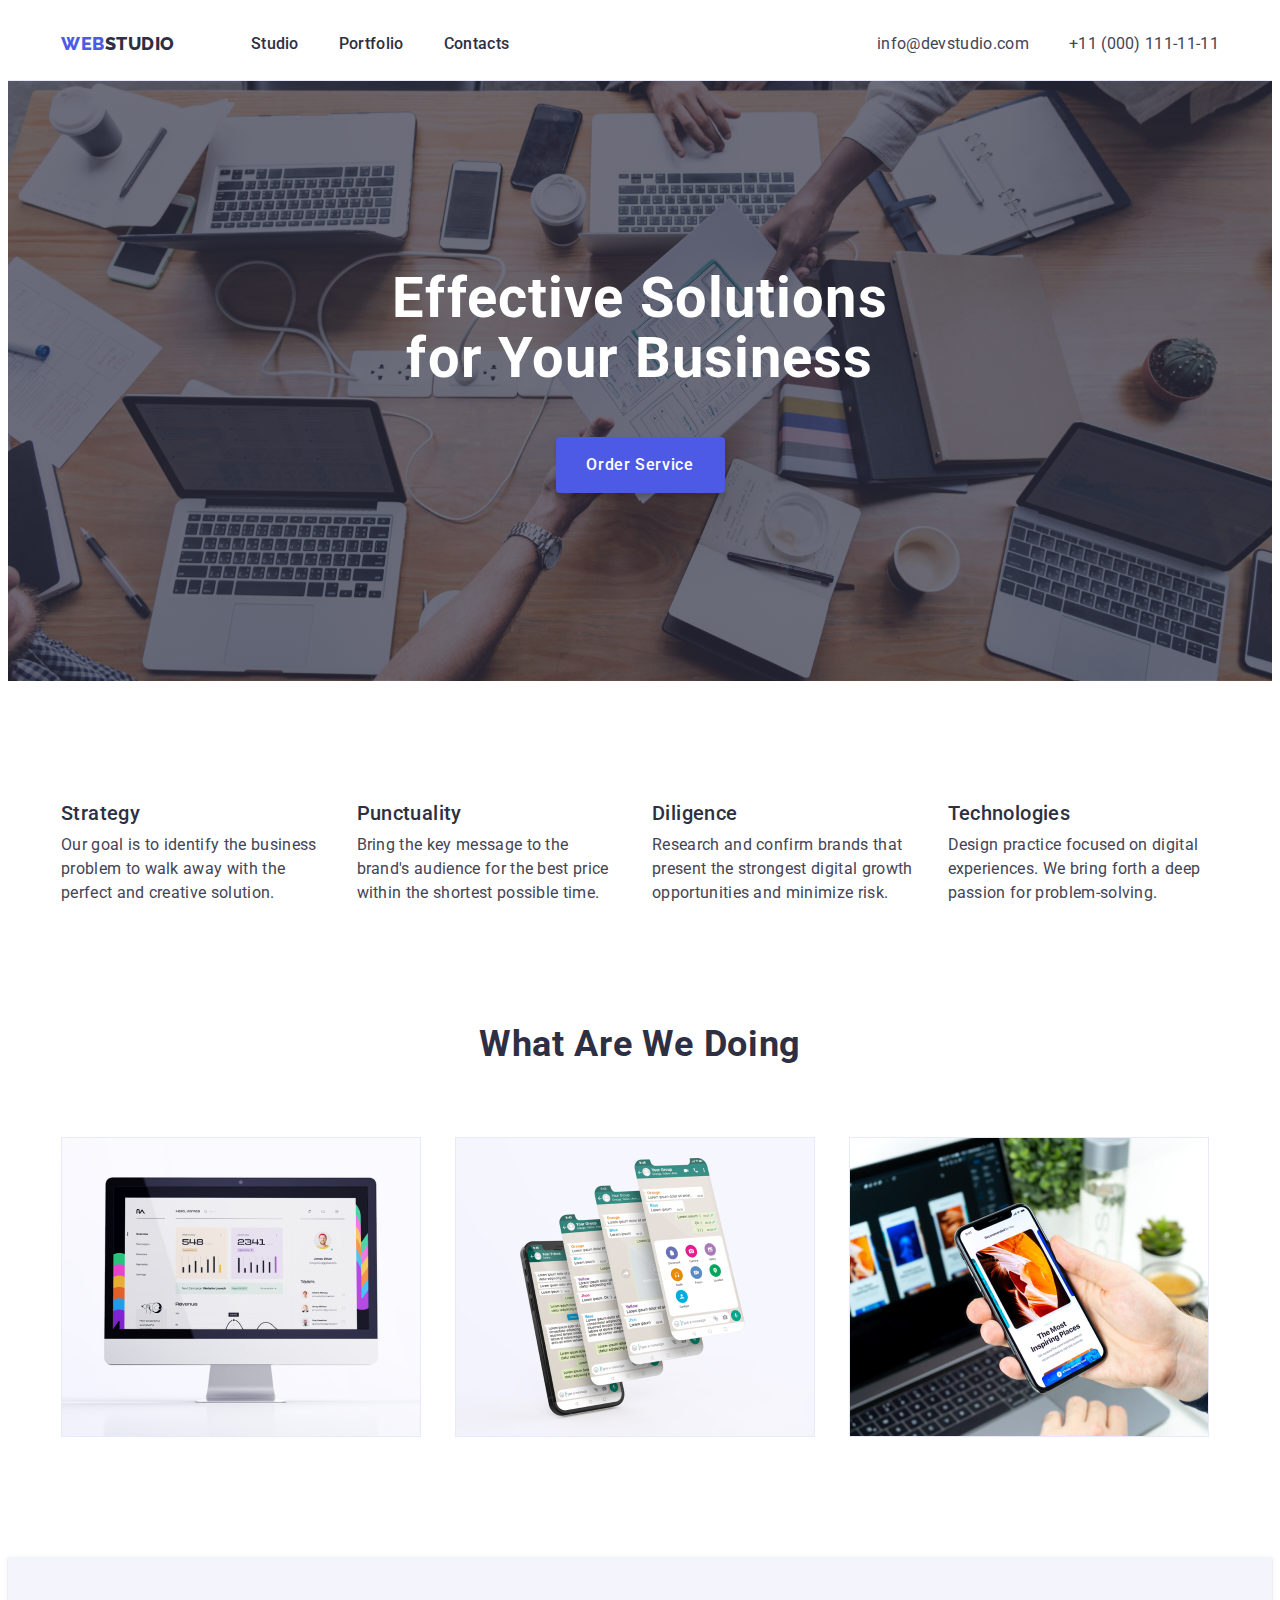
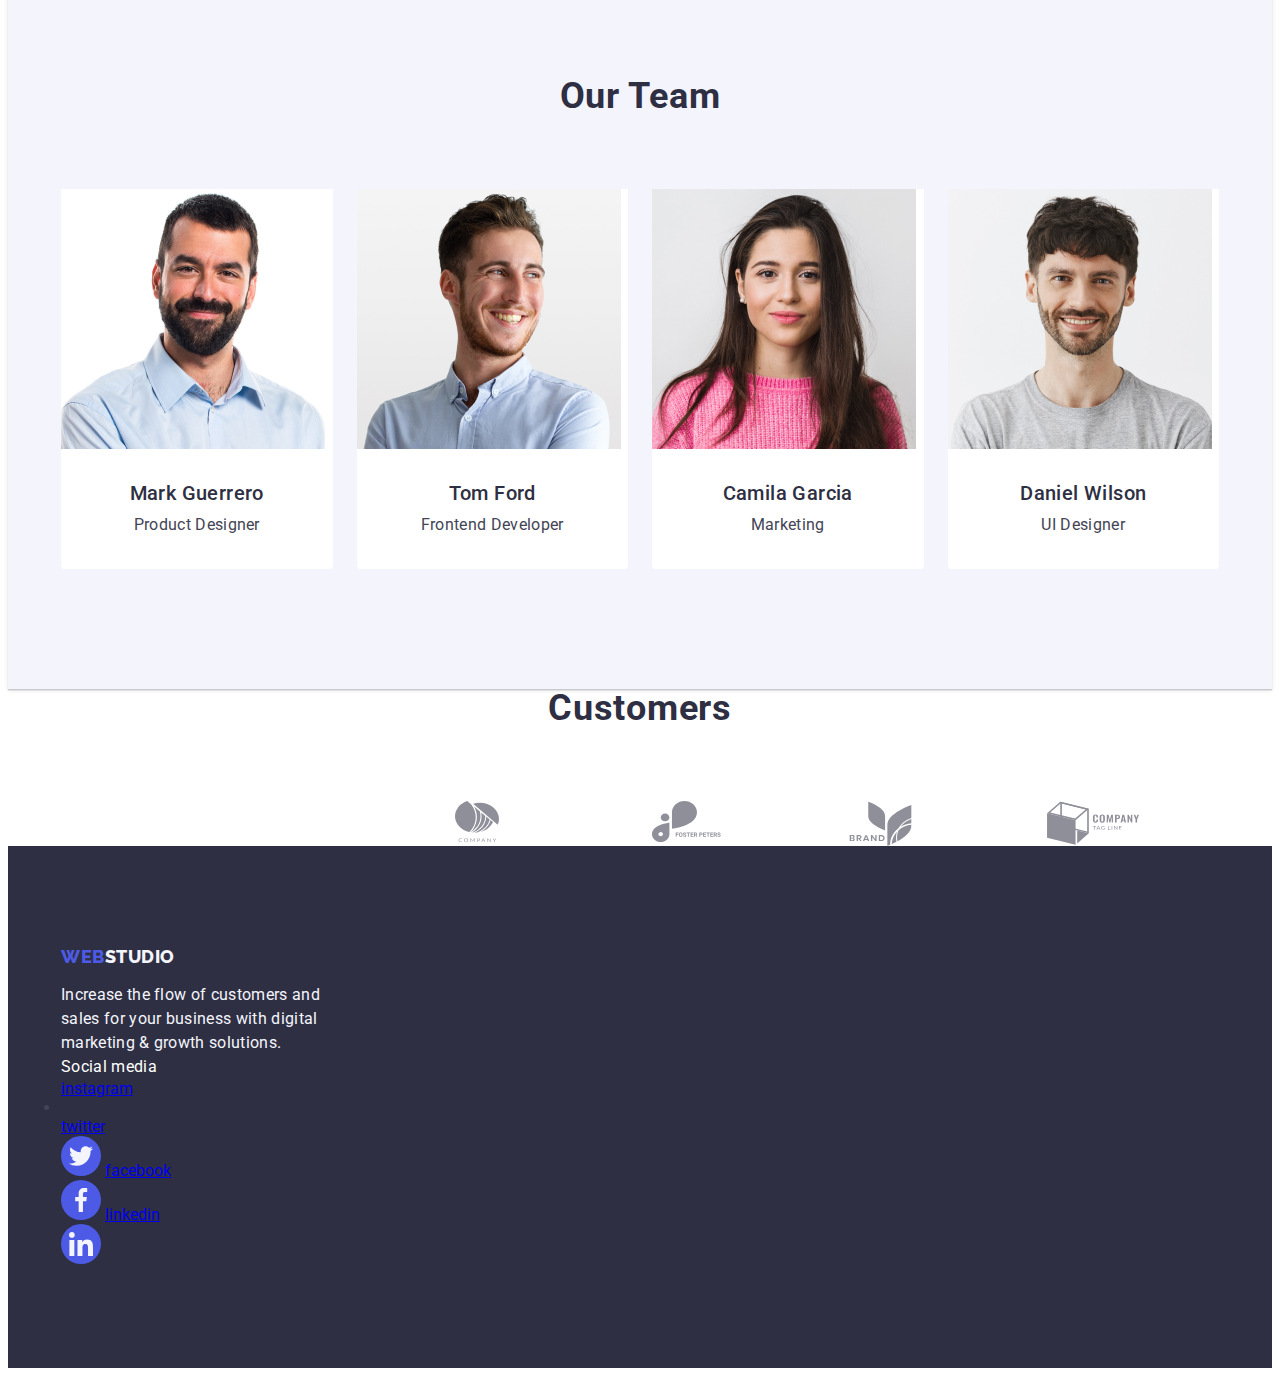
==== commit c9c77c97: "add" ====
--- a/index.html
+++ b/index.html
@@ -257,43 +257,8 @@
           <p class="footer-media">Social media</p>
         </div>
         <a href="/index.html">instagram</a>
-        <br />
-        <svg
-          width="40"
-          height="40"
-          viewBox="0 0 40 40"
-          fill="none"
-          xmlns="http://www.w3.org/2000/svg"
-        >
-          <path
-            d="M40 20C40 25.5228 37.7614 30.5228 34.1421 34.1421C30.5228 37.7614 25.5228 40 20 40C14.4772 40 9.47715 37.7614 5.85786 34.1421C2.23858 30.5228 0 25.5228 0 20C0 14.4772 2.23858 9.47715 5.85786 5.85786C9.47715 2.23858 14.4772 0 20 0C25.5228 0 30.5228 2.23858 34.1421 5.85786C37.7614 9.47715 40 14.4772 40 20Z"
-            fill="#4D5AE5"
-          />
-          <g clip-path="url(#clip0_297046_1359)">
-            <path
-              d="M31.9765 15.0561C31.9203 13.7809 31.7141 12.9042 31.4187 12.1445C31.1139 11.3381 30.6451 10.6162 30.0308 10.016C29.4307 9.40652 28.704 8.93292 27.9069 8.63294C27.1429 8.33753 26.2708 8.13131 24.9955 8.07509C23.7108 8.0141 23.303 8 20.0445 8C16.7861 8 16.3782 8.0141 15.0982 8.07033C13.823 8.12655 12.9463 8.33295 12.1868 8.62817C11.3803 8.93292 10.6583 9.40176 10.0582 10.016C9.4487 10.6162 8.97528 11.3429 8.67511 12.1399C8.3797 12.9042 8.17349 13.7761 8.11726 15.0513C8.05628 16.336 8.04218 16.7439 8.04218 20.0023C8.04218 23.2608 8.05628 23.6686 8.1125 24.9486C8.16873 26.2238 8.37513 27.1005 8.67053 27.8602C8.97528 28.6666 9.4487 29.3885 10.0582 29.9887C10.6583 30.5982 11.385 31.0718 12.1821 31.3718C12.9463 31.6672 13.8183 31.8734 15.0937 31.9296C16.3734 31.986 16.7815 31.9999 20.0399 31.9999C23.2984 31.9999 23.7062 31.986 24.9862 31.9296C26.2614 31.8734 27.1381 31.6672 27.8976 31.3718C29.5105 30.7482 30.7857 29.4729 31.4093 27.8602C31.7046 27.096 31.911 26.2238 31.9672 24.9486C32.0234 23.6686 32.0375 23.2608 32.0375 20.0023C32.0375 16.7439 32.0327 16.336 31.9765 15.0561ZM29.8153 24.8549C29.7636 26.027 29.5667 26.6599 29.4027 27.0819C28.9994 28.1274 28.1696 28.9572 27.124 29.3605C26.7021 29.5246 26.0645 29.7215 24.897 29.7729C23.6311 29.8293 23.2515 29.8433 20.0493 29.8433C16.847 29.8433 16.4626 29.8293 15.2013 29.7729C14.0292 29.7215 13.3963 29.5246 12.9743 29.3605C12.454 29.1682 11.9804 28.8634 11.596 28.4649C11.1975 28.0758 10.8928 27.6069 10.7005 27.0866C10.5364 26.6647 10.3395 26.027 10.288 24.8596C10.2316 23.5937 10.2177 23.2139 10.2177 20.0117C10.2177 16.8095 10.2316 16.425 10.288 15.1639C10.3395 13.9918 10.5364 13.3589 10.7005 12.9369C10.8928 12.4165 11.1975 11.943 11.6008 11.5584C11.9898 11.1599 12.4586 10.8552 12.9791 10.6631C13.4011 10.499 14.0388 10.3021 15.2061 10.2504C16.472 10.1942 16.8518 10.1801 20.0538 10.1801C23.2608 10.1801 23.6405 10.1942 24.9018 10.2504C26.0739 10.3021 26.7068 10.499 27.1288 10.6631C27.6491 10.8552 28.1227 11.1599 28.5071 11.5584C28.9056 11.9476 29.2104 12.4165 29.4027 12.9369C29.5667 13.3589 29.7636 13.9964 29.8153 15.1639C29.8715 16.4298 29.8856 16.8095 29.8856 20.0117C29.8856 23.2139 29.8715 23.589 29.8153 24.8549Z"
-              fill="#F4F4FD"
-            />
-            <path
-              d="M20.0445 13.837C16.6409 13.837 13.8793 16.5984 13.8793 20.0023C13.8793 23.4062 16.6409 26.1676 20.0445 26.1676C23.4484 26.1676 26.2098 23.4062 26.2098 20.0023C26.2098 16.5984 23.4484 13.837 20.0445 13.837ZM20.0445 24.0016C17.8364 24.0016 16.0453 22.2106 16.0453 20.0023C16.0453 17.794 17.8364 16.003 20.0445 16.003C22.2529 16.003 24.0438 17.794 24.0438 20.0023C24.0438 22.2106 22.2529 24.0016 20.0445 24.0016Z"
-              fill="#F4F4FD"
-            />
-            <path
-              d="M27.893 13.5934C27.893 14.3882 27.2486 15.0327 26.4535 15.0327C25.6587 15.0327 25.0142 14.3882 25.0142 13.5934C25.0142 12.7983 25.6587 12.1541 26.4535 12.1541C27.2486 12.1541 27.893 12.7983 27.893 13.5934Z"
-              fill="#F4F4FD"
-            />
-          </g>
-          <defs>
-            <clipPath id="clip0_297046_1359">
-              <rect
-                width="24"
-                height="24"
-                fill="white"
-                transform="translate(8 8)"
-              />
-            </clipPath>
-          </defs>
-        </svg>
+        <li></li>
+
         <a href="/index.html">twitter</a>
         <br />
         <svg
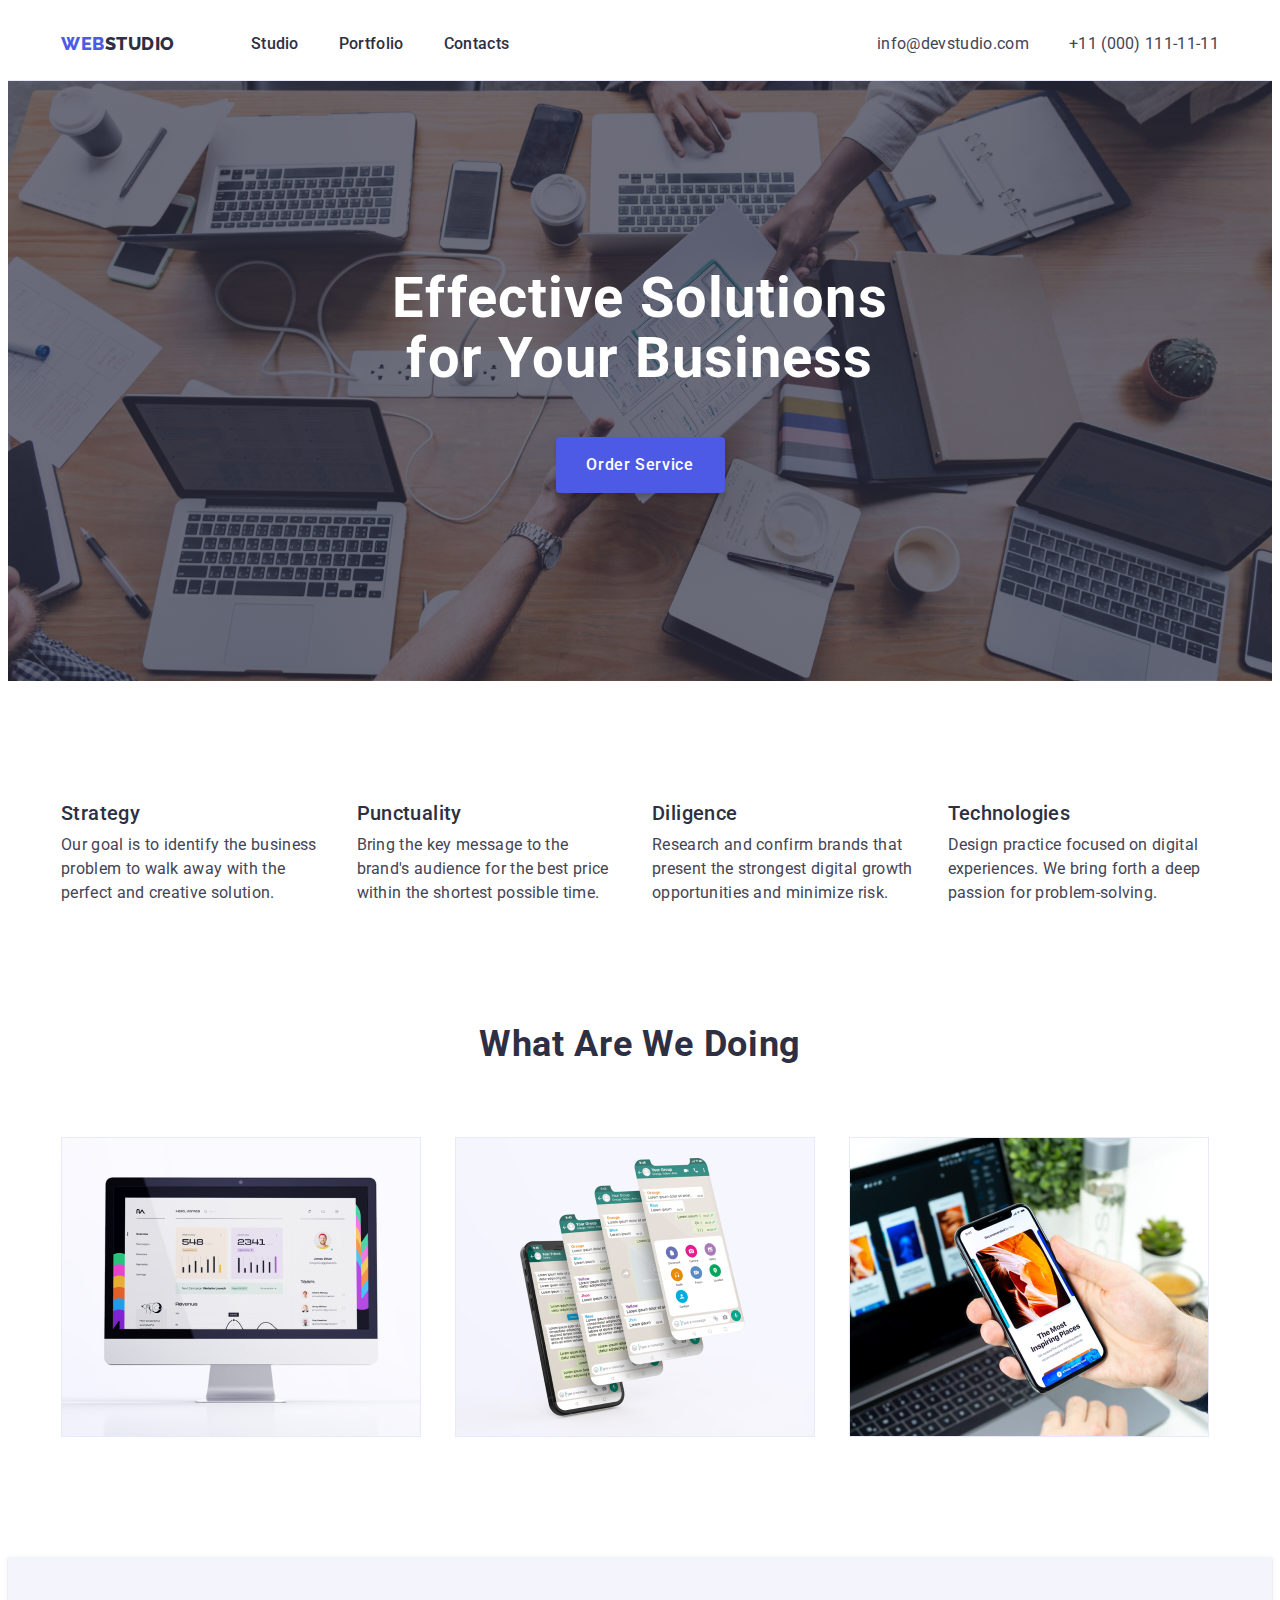
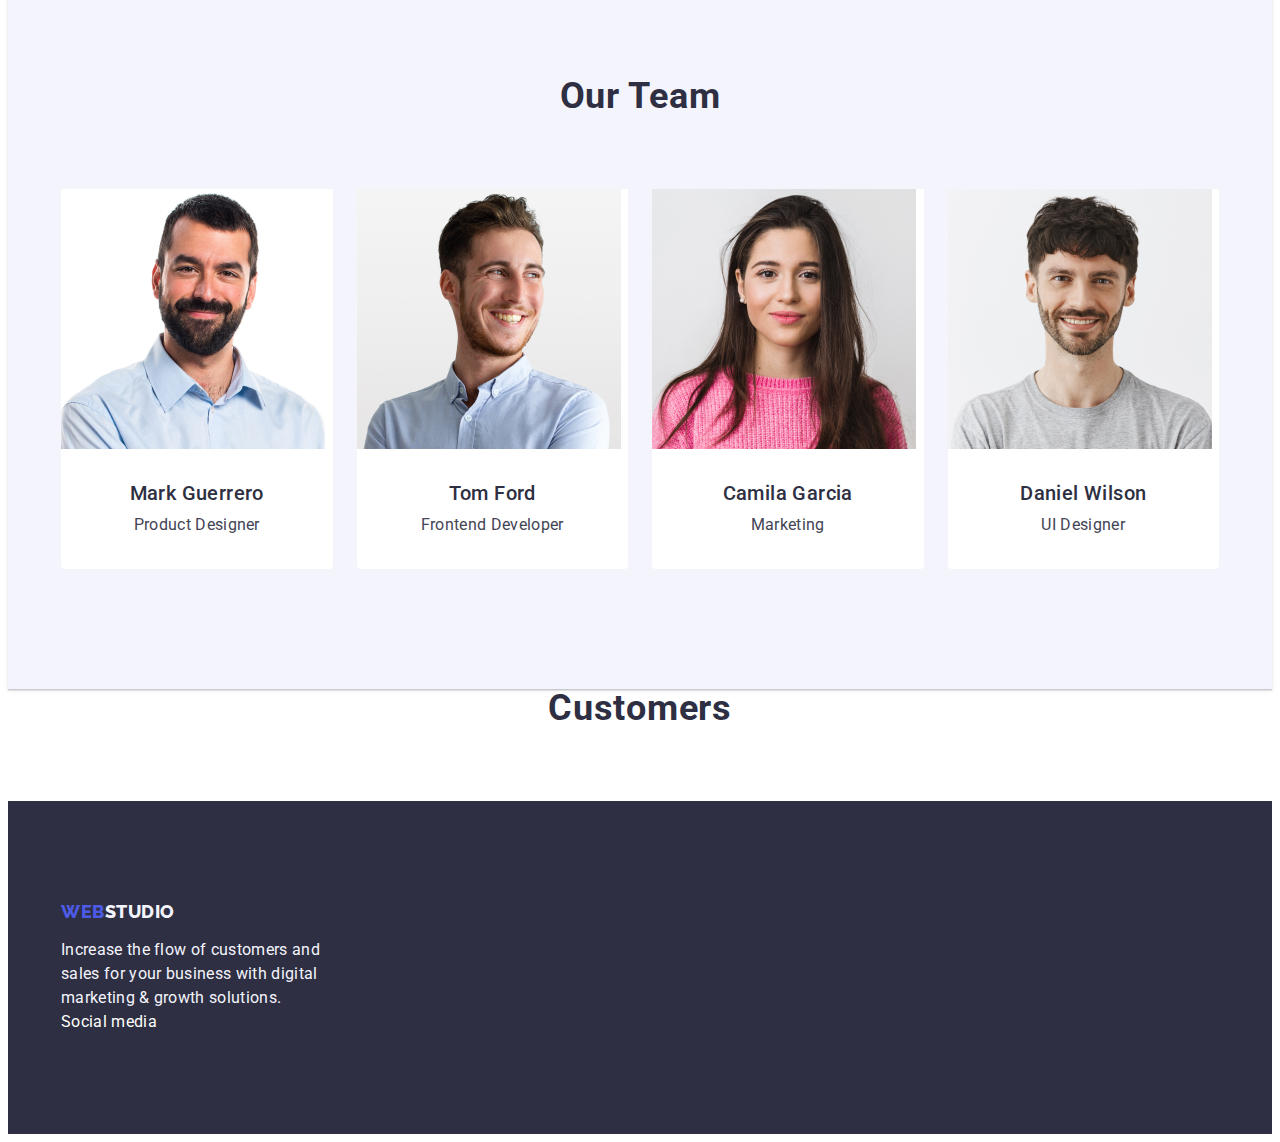
==== commit 49d8cd47: "add" ====
--- a/index.html
+++ b/index.html
@@ -203,42 +203,13 @@
           <div class="customers-item-content">
             <h2 class="section-title">Customers</h2>
           </div>
-
           <ul class="list customers-list">
-            <li class="customers-item"></li>
-            <li class="customers-item"></li>
-            <li class="customers-item">
-              <img
-                src="./images/group3.svg"
-                alt="Company"
-                width="44"
-                height="41"
-              />
-            </li>
-            <li class="customers-item">
-              <img
-                src="./images/group4.svg"
-                alt="Foster peters"
-                width="84"
-                height="41"
-              />
-            </li>
-            <li class="customers-item">
-              <img
-                src="./images/group5.svg"
-                alt="Brand"
-                width="63"
-                height="45"
-              />
-            </li>
-            <li class="customers-item">
-              <img
-                src="./images/group6.svg"
-                alt="Company tag line"
-                width="94"
-                height="44"
-              />
-            </li>
+            <li></li>
+            <li></li>
+            <li></li>
+            <li></li>
+            <li></li>
+            <li></li>
           </ul>
         </div>
       </section>
@@ -256,107 +227,6 @@
         <div class="footer-item-content">
           <p class="footer-media">Social media</p>
         </div>
-        <a href="/index.html">instagram</a>
-        <li></li>
-
-        <a href="/index.html">twitter</a>
-        <br />
-        <svg
-          width="40"
-          height="40"
-          viewBox="0 0 40 40"
-          fill="none"
-          xmlns="http://www.w3.org/2000/svg"
-        >
-          <path
-            d="M40 20C40 25.5228 37.7614 30.5228 34.1421 34.1421C30.5228 37.7614 25.5228 40 20 40C14.4772 40 9.47715 37.7614 5.85786 34.1421C2.23858 30.5228 0 25.5228 0 20C0 14.4772 2.23858 9.47715 5.85786 5.85786C9.47715 2.23858 14.4772 0 20 0C25.5228 0 30.5228 2.23858 34.1421 5.85786C37.7614 9.47715 40 14.4772 40 20Z"
-            fill="#4D5AE5"
-          />
-          <g clip-path="url(#clip0_297046_1360)">
-            <path
-              d="M32 12.5585C31.1075 12.95 30.1565 13.2095 29.165 13.3355C30.185 12.7265 30.9635 11.7695 31.3295 10.616C30.3785 11.183 29.3285 11.5835 28.2095 11.807C27.3065 10.8455 26.0195 10.25 24.6155 10.25C21.8915 10.25 19.6985 12.461 19.6985 15.1715C19.6985 15.5615 19.7315 15.9365 19.8125 16.2935C15.722 16.094 12.1025 14.1335 9.671 11.147C9.2465 11.8835 8.9975 12.7265 8.9975 13.634C8.9975 15.338 9.875 16.8485 11.183 17.723C10.3925 17.708 9.617 17.4785 8.96 17.117C8.96 17.132 8.96 17.1515 8.96 17.171C8.96 19.562 10.6655 21.548 12.902 22.0055C12.5015 22.115 12.065 22.1675 11.612 22.1675C11.297 22.1675 10.979 22.1495 10.6805 22.0835C11.318 24.032 13.127 25.4645 15.278 25.511C13.604 26.8205 11.4785 27.6095 9.1775 27.6095C8.774 27.6095 8.387 27.5915 8 27.542C10.1795 28.9475 12.7625 29.75 15.548 29.75C24.602 29.75 29.552 22.25 29.552 15.749C29.552 15.5315 29.5445 15.3215 29.534 15.113C30.5105 14.42 31.331 13.5545 32 12.5585Z"
-              fill="#F4F4FD"
-            />
-          </g>
-          <defs>
-            <clipPath id="clip0_297046_1360">
-              <rect
-                width="24"
-                height="24"
-                fill="white"
-                transform="translate(8 8)"
-              />
-            </clipPath>
-          </defs>
-        </svg>
-        <a href="/index.html">facebook</a>
-        <br />
-        <svg
-          width="40"
-          height="40"
-          viewBox="0 0 40 40"
-          fill="none"
-          xmlns="http://www.w3.org/2000/svg"
-        >
-          <path
-            d="M40 20C40 25.5228 37.7614 30.5228 34.1421 34.1421C30.5228 37.7614 25.5228 40 20 40C14.4772 40 9.47715 37.7614 5.85786 34.1421C2.23858 30.5228 0 25.5228 0 20C0 14.4772 2.23858 9.47715 5.85786 5.85786C9.47715 2.23858 14.4772 0 20 0C25.5228 0 30.5228 2.23858 34.1421 5.85786C37.7614 9.47715 40 14.4772 40 20Z"
-            fill="#4D5AE5"
-          />
-          <g clip-path="url(#clip0_297046_1361)">
-            <path
-              d="M23.997 11.985H26.188V8.169C25.81 8.117 24.51 8 22.996 8C19.837 8 17.673 9.987 17.673 13.639V17H14.187V21.266H17.673V32H21.947V21.267H25.292L25.823 17.001H21.946V14.062C21.947 12.829 22.279 11.985 23.997 11.985V11.985Z"
-              fill="#F4F4FD"
-            />
-          </g>
-          <defs>
-            <clipPath id="clip0_297046_1361">
-              <rect
-                width="24"
-                height="24"
-                fill="white"
-                transform="translate(8 8)"
-              />
-            </clipPath>
-          </defs>
-        </svg>
-        <a href="/index.html">linkedin</a>
-        <br />
-        <svg
-          width="40"
-          height="40"
-          viewBox="0 0 40 40"
-          fill="none"
-          xmlns="http://www.w3.org/2000/svg"
-        >
-          <path
-            d="M40 20C40 25.5228 37.7614 30.5228 34.1421 34.1421C30.5228 37.7614 25.5228 40 20 40C14.4772 40 9.47715 37.7614 5.85786 34.1421C2.23858 30.5228 0 25.5228 0 20C0 14.4772 2.23858 9.47715 5.85786 5.85786C9.47715 2.23858 14.4772 0 20 0C25.5228 0 30.5228 2.23858 34.1421 5.85786C37.7614 9.47715 40 14.4772 40 20Z"
-            fill="#4D5AE5"
-          />
-          <g clip-path="url(#clip0_297046_1362)">
-            <path
-              d="M31.994 32.0001V31.9991H32V23.1971C32 18.8911 31.073 15.5741 26.039 15.5741C23.619 15.5741 21.995 16.9021 21.332 18.1611H21.262V15.9761H16.489V31.9991H21.459V24.0651C21.459 21.9761 21.855 19.9561 24.442 19.9561C26.991 19.9561 27.029 22.3401 27.029 24.1991V32.0001H31.994Z"
-              fill="#F4F4FD"
-            />
-            <path
-              d="M8.396 15.9769H13.372V31.9999H8.396V15.9769Z"
-              fill="#F4F4FD"
-            />
-            <path
-              d="M10.882 8C9.291 8 8 9.291 8 10.882C8 12.473 9.291 13.791 10.882 13.791C12.473 13.791 13.764 12.473 13.764 10.882C13.763 9.291 12.472 8 10.882 8V8Z"
-              fill="#F4F4FD"
-            />
-          </g>
-          <defs>
-            <clipPath id="clip0_297046_1362">
-              <rect
-                width="24"
-                height="24"
-                fill="white"
-                transform="translate(8 8)"
-              />
-            </clipPath>
-          </defs>
-        </svg>
       </div>
     </footer>
   </body>
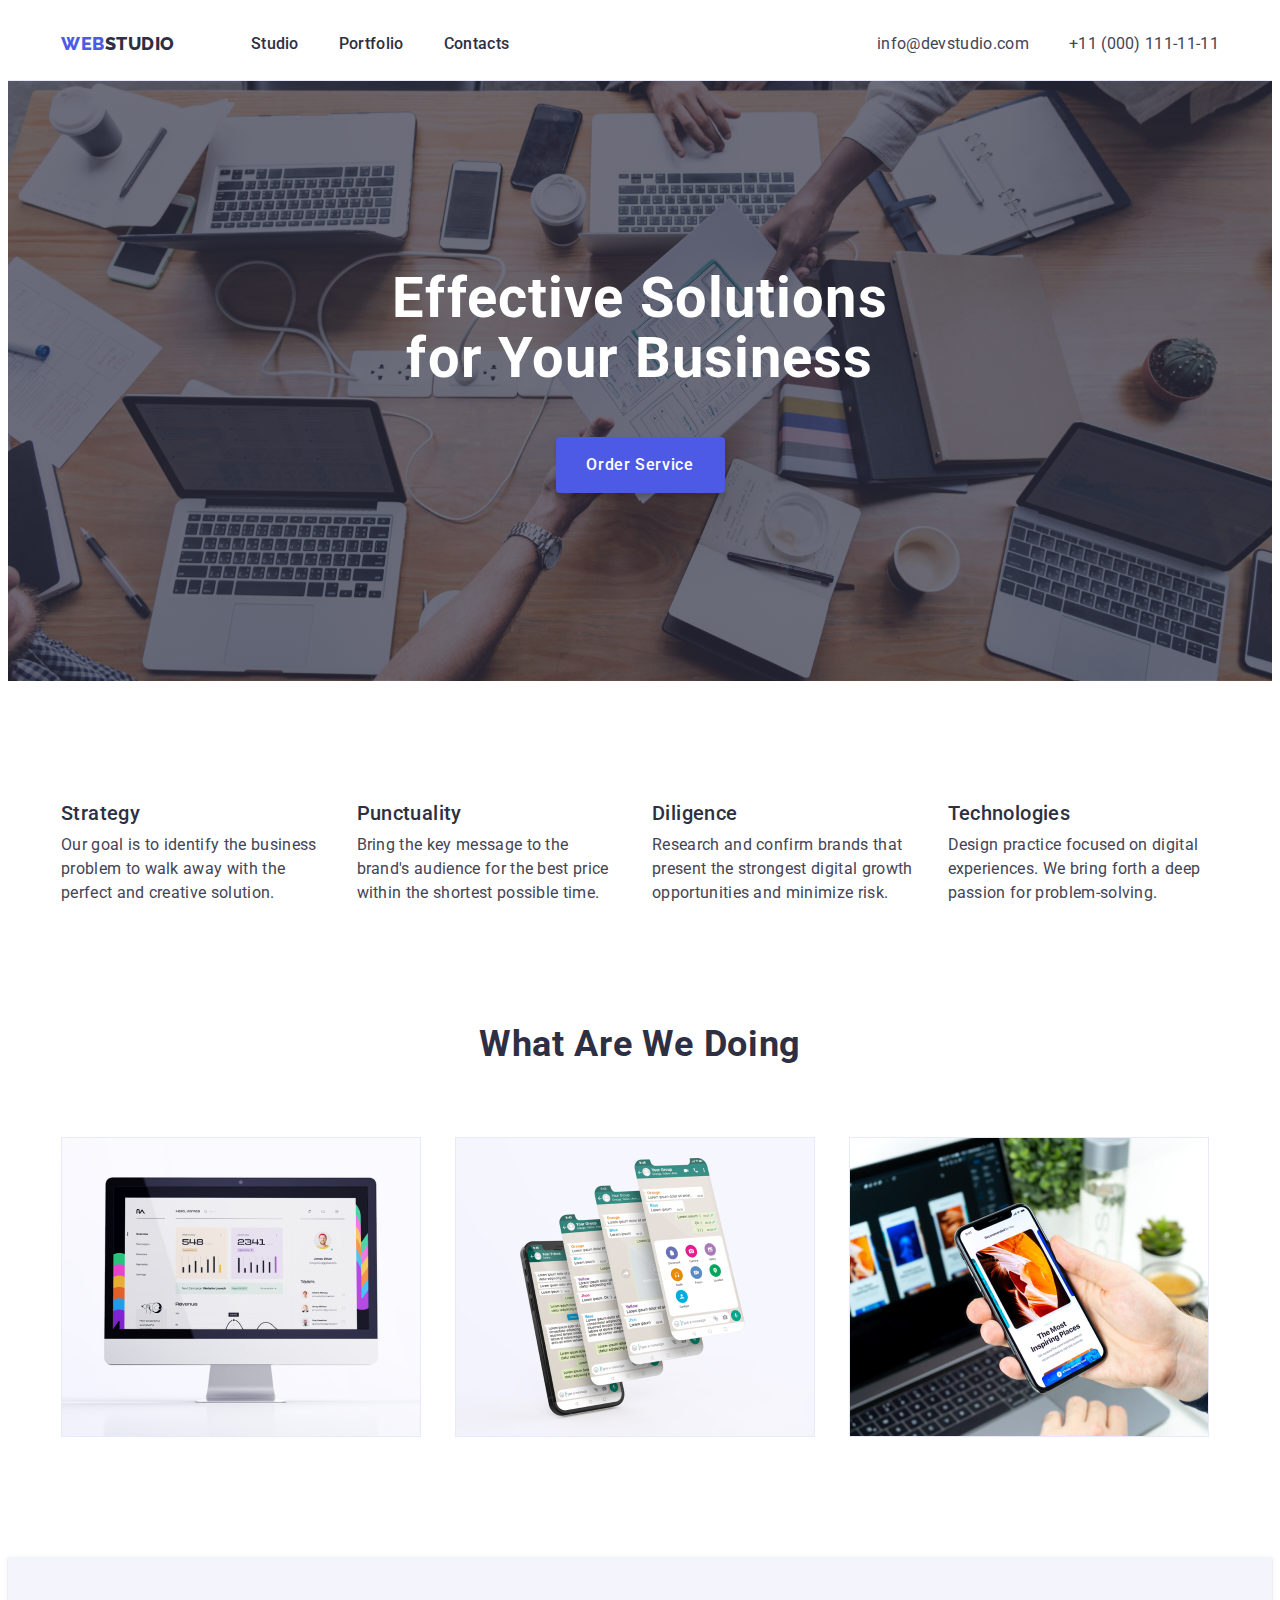
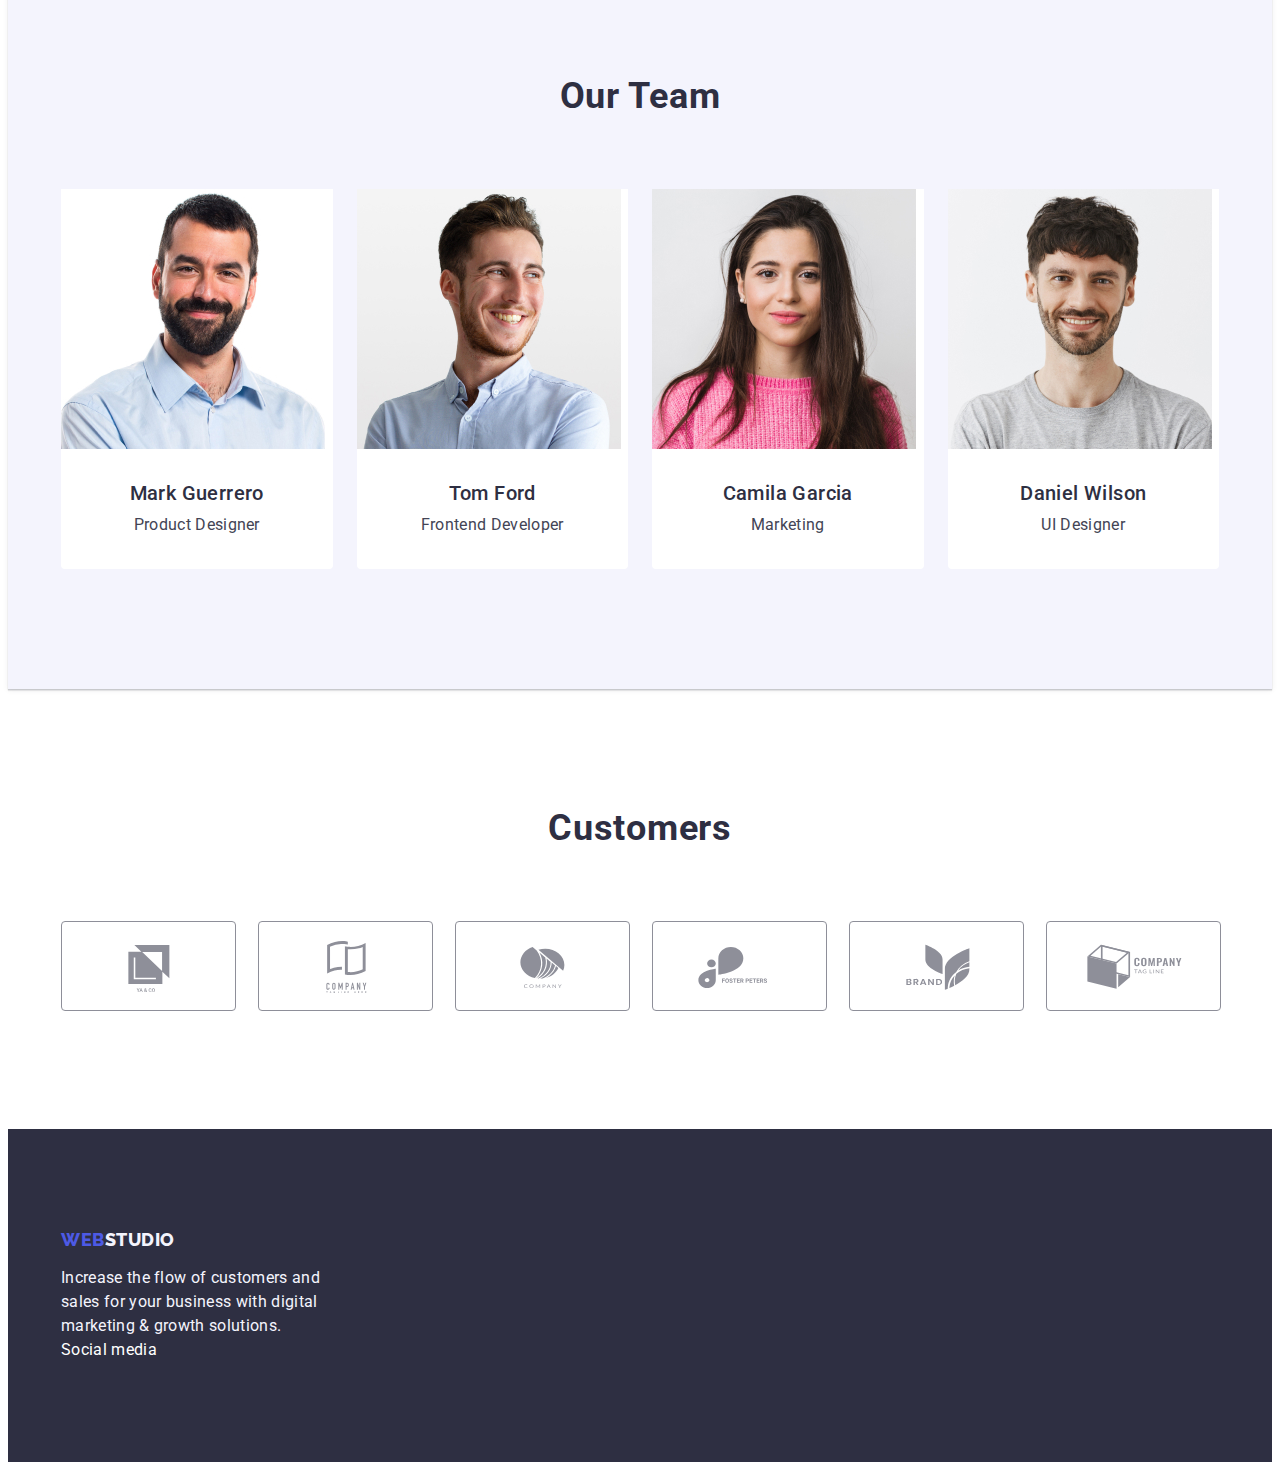
==== commit 0bebefe2: "customers" ====
--- a/index.html
+++ b/index.html
@@ -200,16 +200,45 @@
       <!-- Section 5 -->
       <section class="customers">
         <div class="container">
-          <div class="customers-item-content">
-            <h2 class="section-title">Customers</h2>
-          </div>
+          <h2 class="section-title">Customers</h2>
+
           <ul class="list customers-list">
-            <li></li>
-            <li></li>
-            <li></li>
-            <li></li>
-            <li></li>
-            <li></li>
+            <li class="customers-item">
+              <a href="" class="customers-link"
+                ><svg class="customers-icon" width="104" height="56">
+                  <use href="./images/icons.svg#icon-logo1"></use></svg
+              ></a>
+            </li>
+            <li class="customers-item">
+              <a href="" class="customers-link"
+                ><svg class="customers-icon" width="104" height="56">
+                  <use href="./images/icons.svg#icon-logo2"></use></svg
+              ></a>
+            </li>
+            <li class="customers-item">
+              <a href="" class="customers-link"
+                ><svg class="customers-icon" width="104" height="56">
+                  <use href="./images/icons.svg#icon-logo3"></use></svg
+              ></a>
+            </li>
+            <li class="customers-item">
+              <a href="" class="customers-link"
+                ><svg class="customers-icon" width="104" height="56">
+                  <use href="./images/icons.svg#icon-logo4"></use></svg
+              ></a>
+            </li>
+            <li class="customers-item">
+              <a href="" class="customers-link"
+                ><svg class="customers-icon" width="104" height="56">
+                  <use href="./images/icons.svg#icon-logo5"></use></svg
+              ></a>
+            </li>
+            <li class="customers-item">
+              <a href="" class="customers-link"
+                ><svg class="customers-icon" width="104" height="56">
+                  <use href="./images/icons.svg#icon-logo6"></use></svg
+              ></a>
+            </li>
           </ul>
         </div>
       </section>
--- a/css/styles.css
+++ b/css/styles.css
@@ -263,14 +263,37 @@
 }
 
 /* customers */
-
+.customers{
+    padding-top: 120px;
+    padding-bottom: 120px;
+}
 .customers-list{
     display: flex;
     gap: 24px;
 }
 .customers-item{
+    height: 88px;
     width: calc((100% - 120px) / 6);
-    
+
+}
+.customers-link{
+    width: 100%;
+    height: 100%;
+    display: flex;
+    border: 1px solid #8E8F99;
+        border-radius: 4px;
+    justify-content: center;
+    align-items: center;
+    color: #8E8F99;
+
+}
+.customers-icon {
+    fill: currentColor;
+}
+.customers-link:hover,
+.customers-link:focus{
+    color: #404BBF;
+    border-color: #404BBF;
 }
 /* footer */
 .footer {
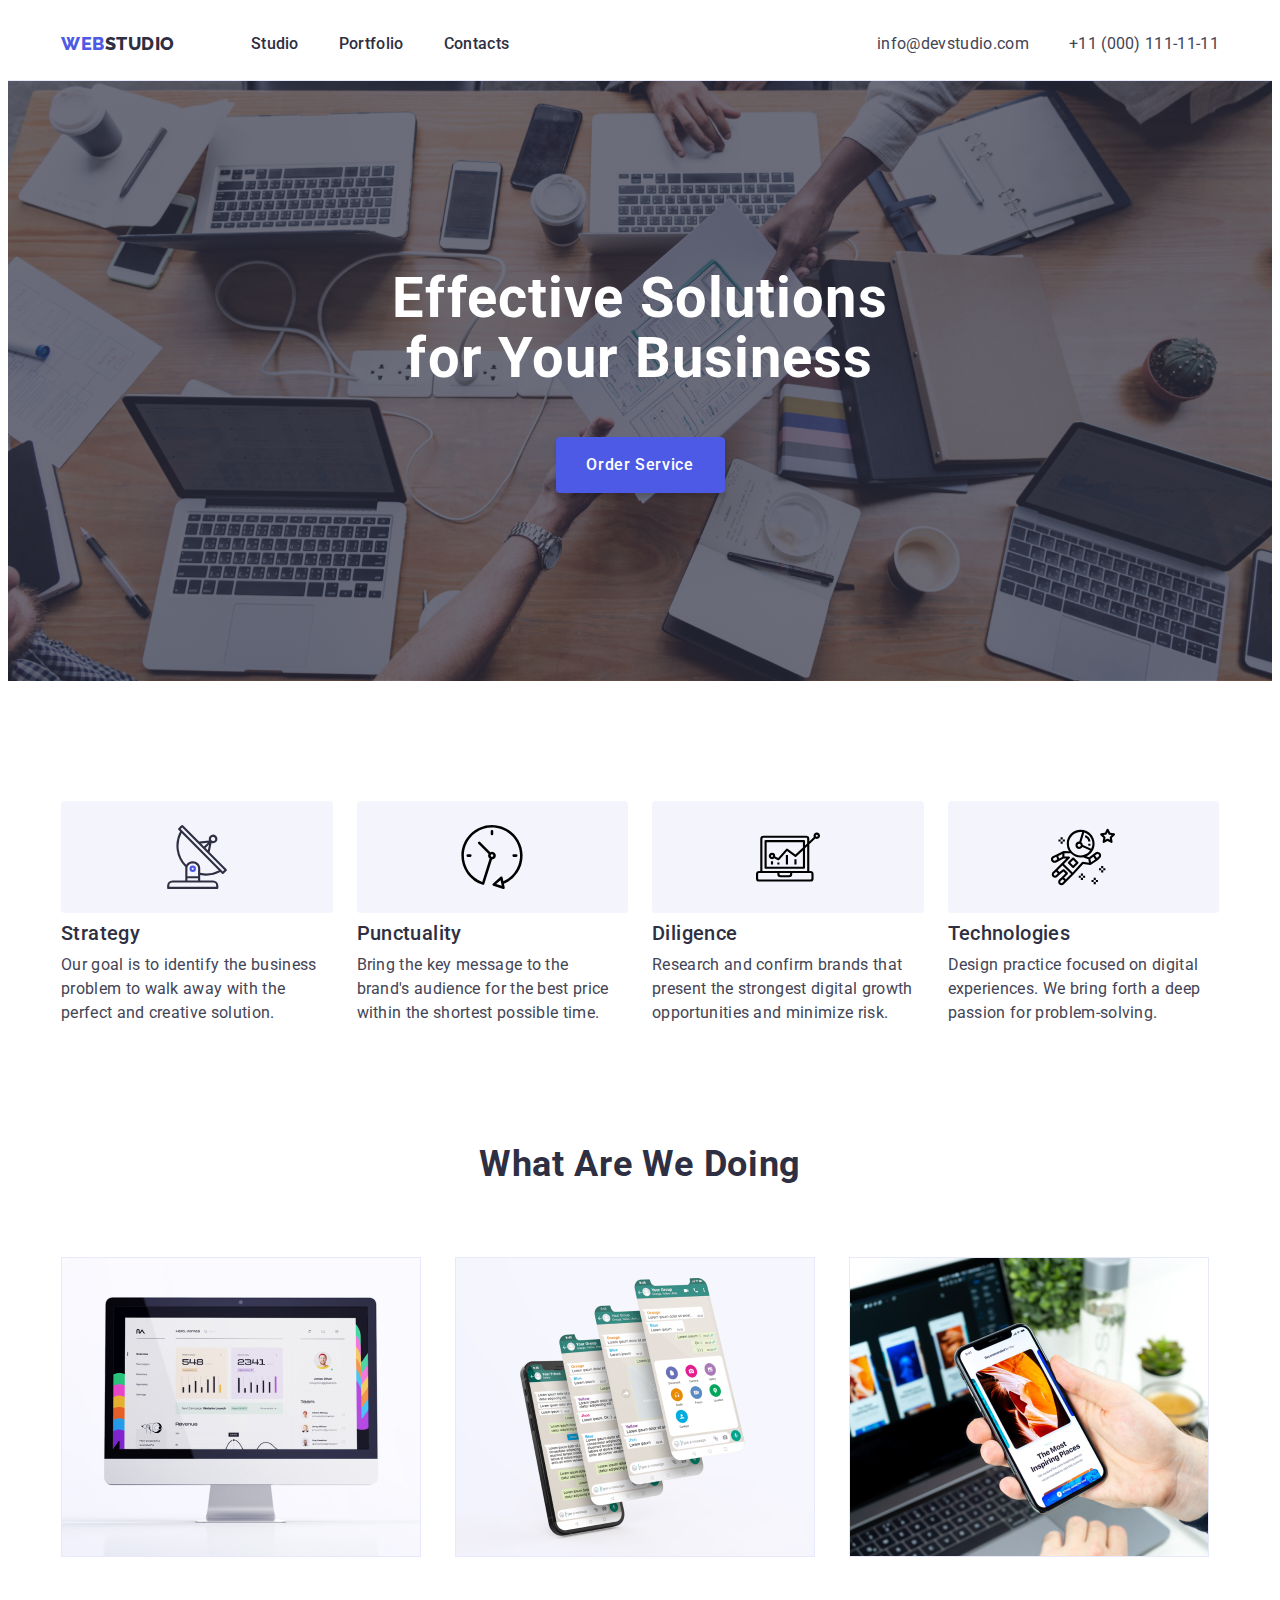
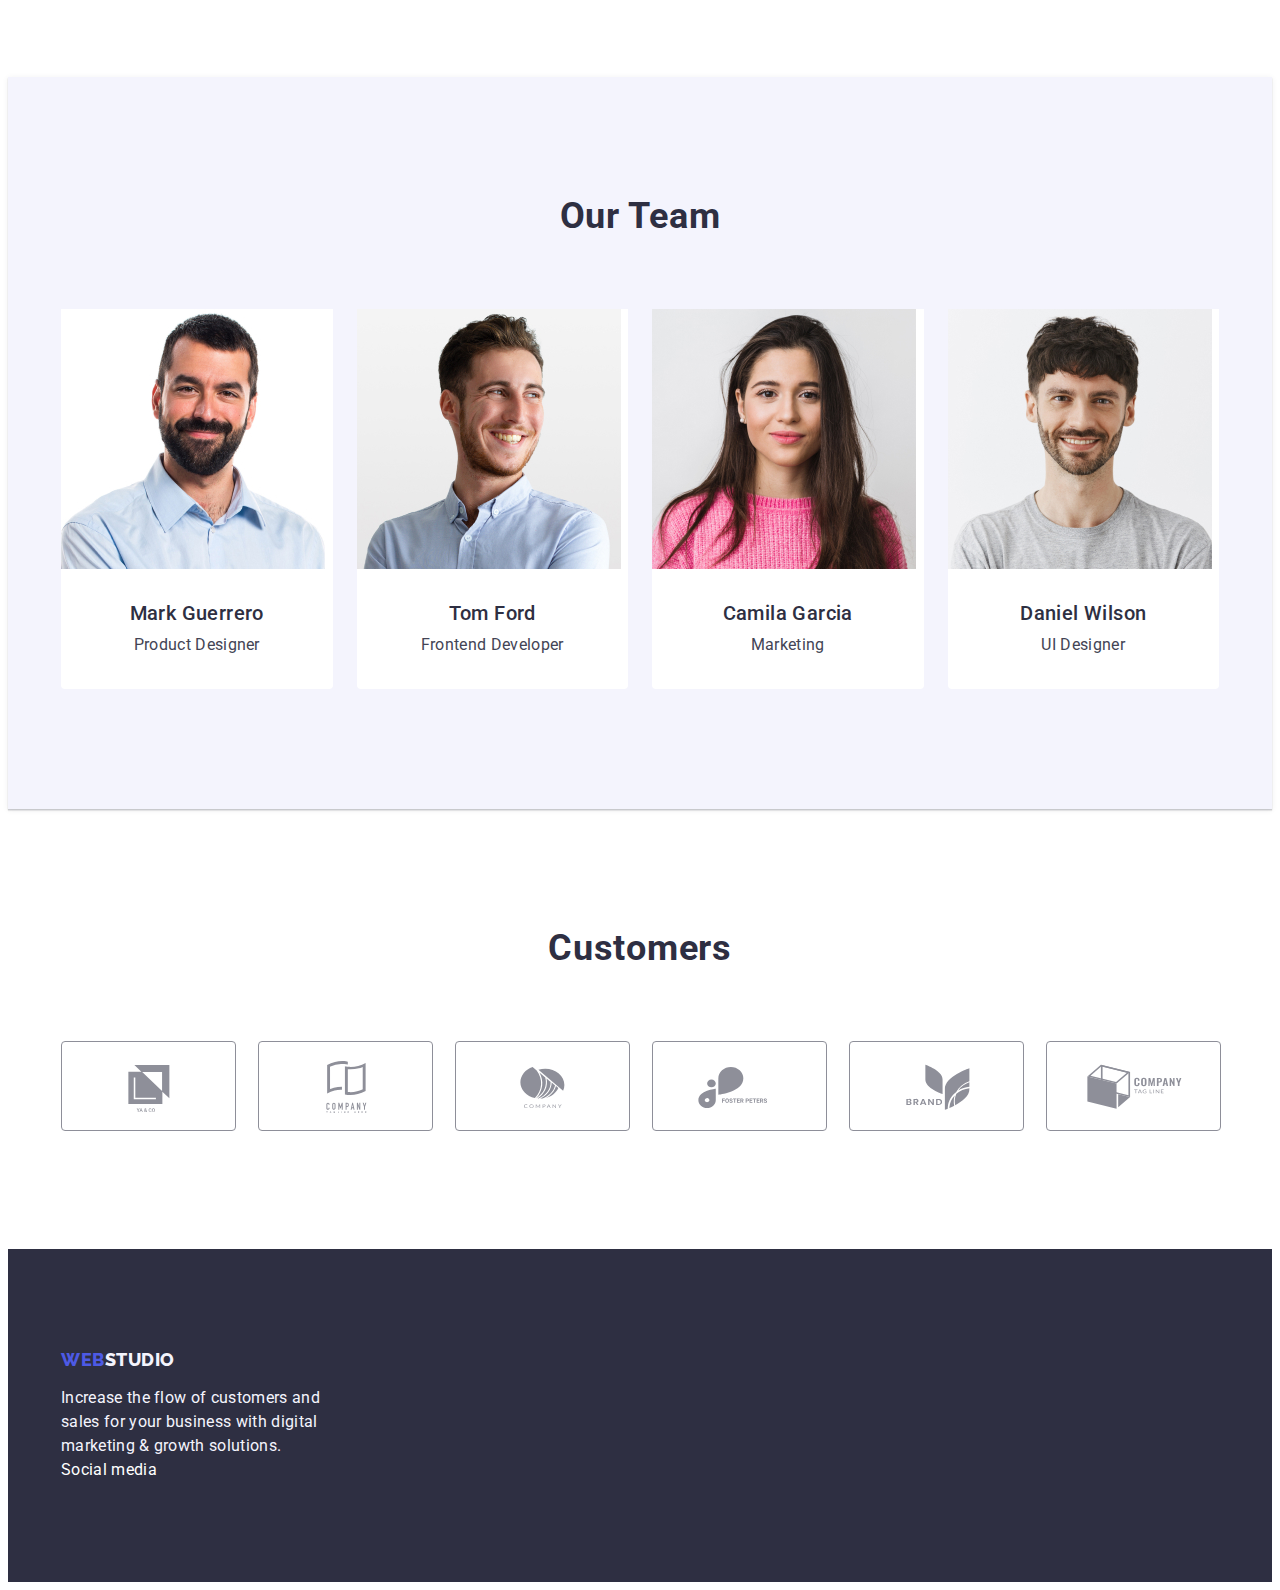
==== commit c03cb41d: "add" ====
--- a/index.html
+++ b/index.html
@@ -68,10 +68,15 @@
       <!-- Section 2 -->
       <section class="feature">
         <div class="container">
-          <div><h2 class="section-title" hidden>Feature</h2></div>
+          <h2 class="section-title" hidden>Feature</h2>
           <!-- Feature 1 -->
           <ul class="list feature-list">
             <li class="feature-item">
+              <div class="icon-wrap">
+                <svg class="feature-icon" width="64" height="64">
+                  <use href="./images/icons.svg#icon-antenna"></use>
+                </svg>
+              </div>
               <h3 class="feature-title">Strategy</h3>
               <p class="feature-text">
                 Our goal is to identify the business problem to walk away with
@@ -80,6 +85,11 @@
             </li>
             <!-- Feature 2 -->
             <li class="feature-item">
+              <div class="icon-wrap">
+                <svg class="feature-icon" width="64" height="64">
+                  <use href="./images/icons.svg#icon-clock"></use>
+                </svg>
+              </div>
               <h3 class="feature-title">Punctuality</h3>
               <p class="feature-text">
                 Bring the key message to the brand's audience for the best price
@@ -88,6 +98,11 @@
             </li>
             <!-- Feature 3 -->
             <li class="feature-item">
+              <div class="icon-wrap">
+                <svg class="feature-icon" width="64" height="64">
+                  <use href="./images/icons.svg#icon-diagram"></use>
+                </svg>
+              </div>
               <h3 class="feature-title">Diligence</h3>
               <p class="feature-text">
                 Research and confirm brands that present the strongest digital
@@ -96,6 +111,11 @@
             </li>
             <!-- Feature 4 -->
             <li class="feature-item">
+              <div class="icon-wrap">
+                <svg class="feature-icon" width="64" height="64">
+                  <use href="./images/icons.svg#icon-astronaut"></use>
+                </svg>
+              </div>
               <h3 class="feature-title">Technologies</h3>
               <p class="feature-text">
                 Design practice focused on digital experiences. We bring forth a
--- a/css/styles.css
+++ b/css/styles.css
@@ -116,10 +116,11 @@
 }
 /* section 1 */
 .hero {
-    background-image:linear-gradient( rgba(46,47,66,0.7),rgba(46,47,66,0.7) ), url(../images/people1.jpg);
+    background-image: linear-gradient(rgba(46, 47, 66, 0.7), rgba(46, 47, 66, 0.7)), url(../images/people1.jpg);
+max-width: 1440px;
     background-repeat: no-repeat;
     background-position: center;
-    background-size: auto;
+    background-size: cover;
    margin-left: auto;
    margin-right: auto;
    background-color: var(--bg-hero);
@@ -171,6 +172,15 @@
 .feature-item{
     width: calc((100% - 72px) / 4);
 }
+.icon-wrap{
+    height: 112px;
+    background: #F4F4FD;
+    border-radius: 4px;
+    display: flex;
+    justify-content: center;
+    align-items: center;
+    margin-bottom: 8px;
+}
 .feature-title {
  margin-bottom: 8px;
     font-weight: 500;
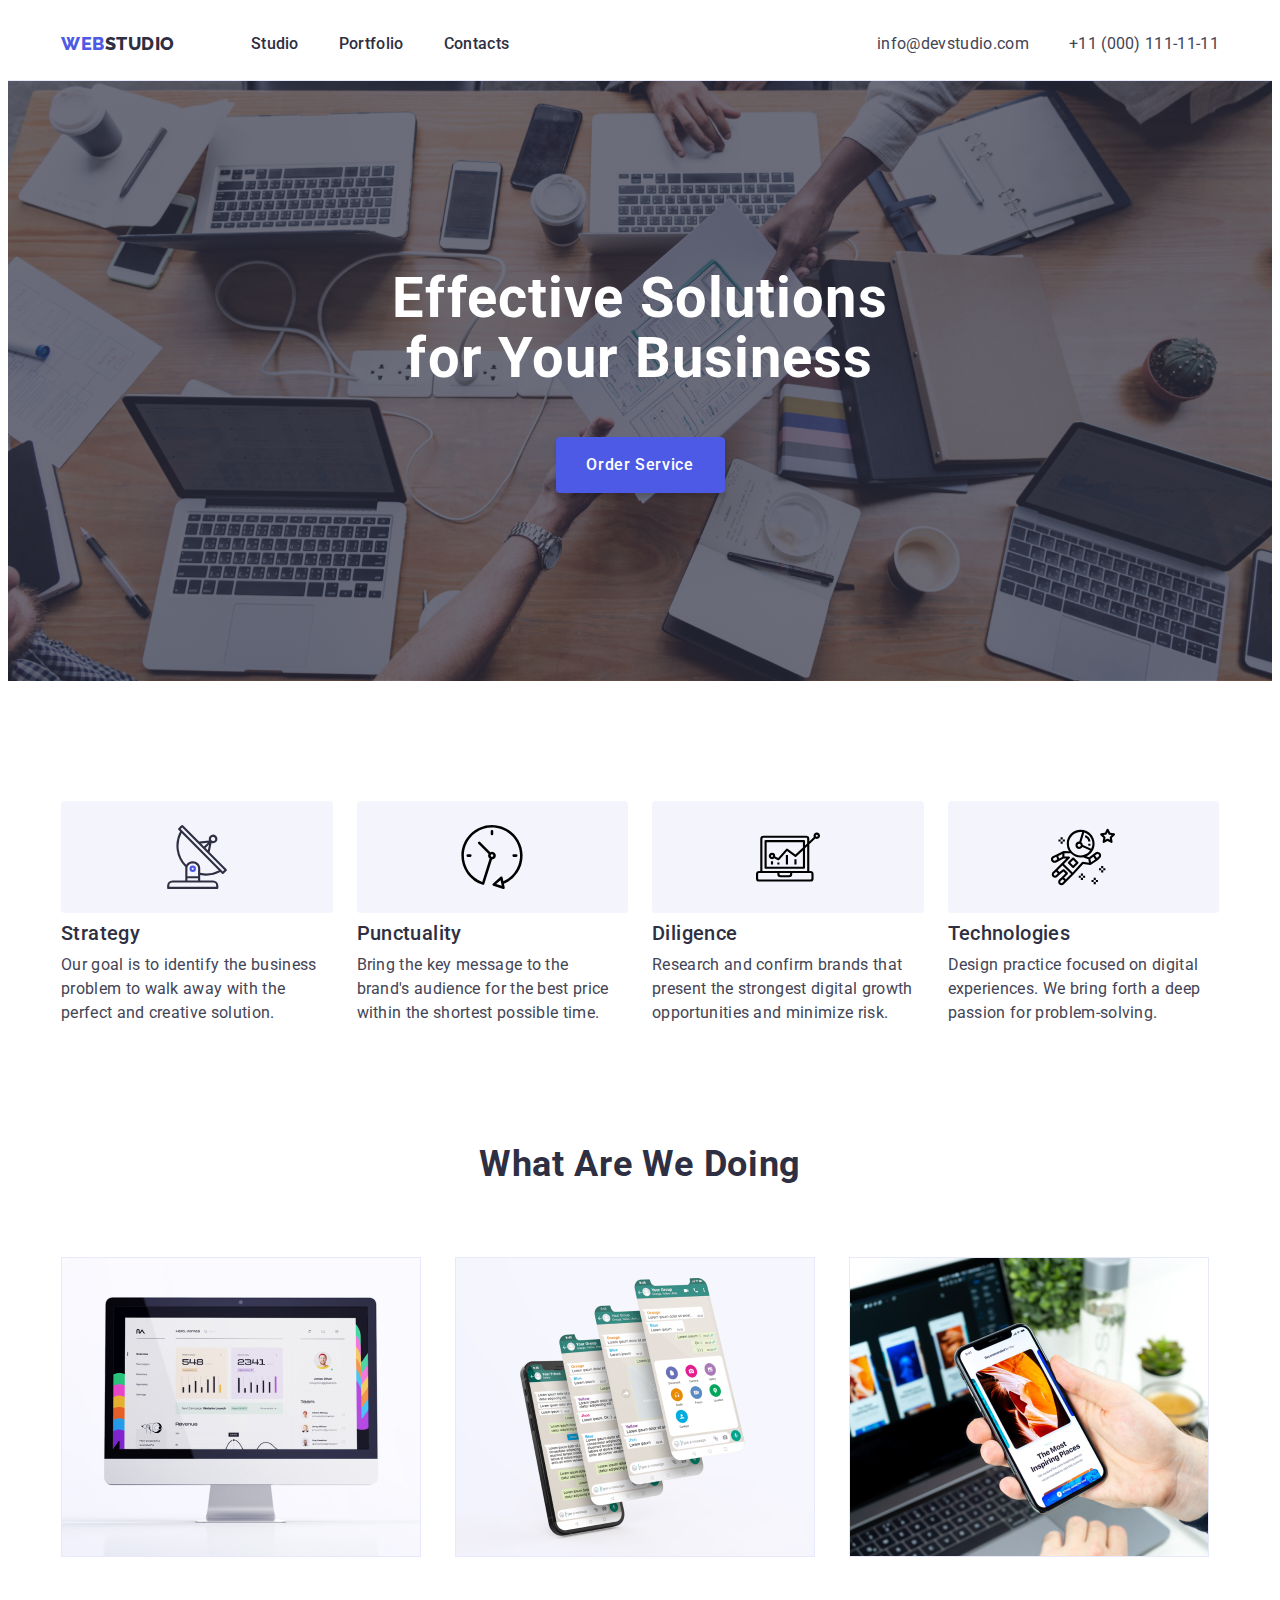
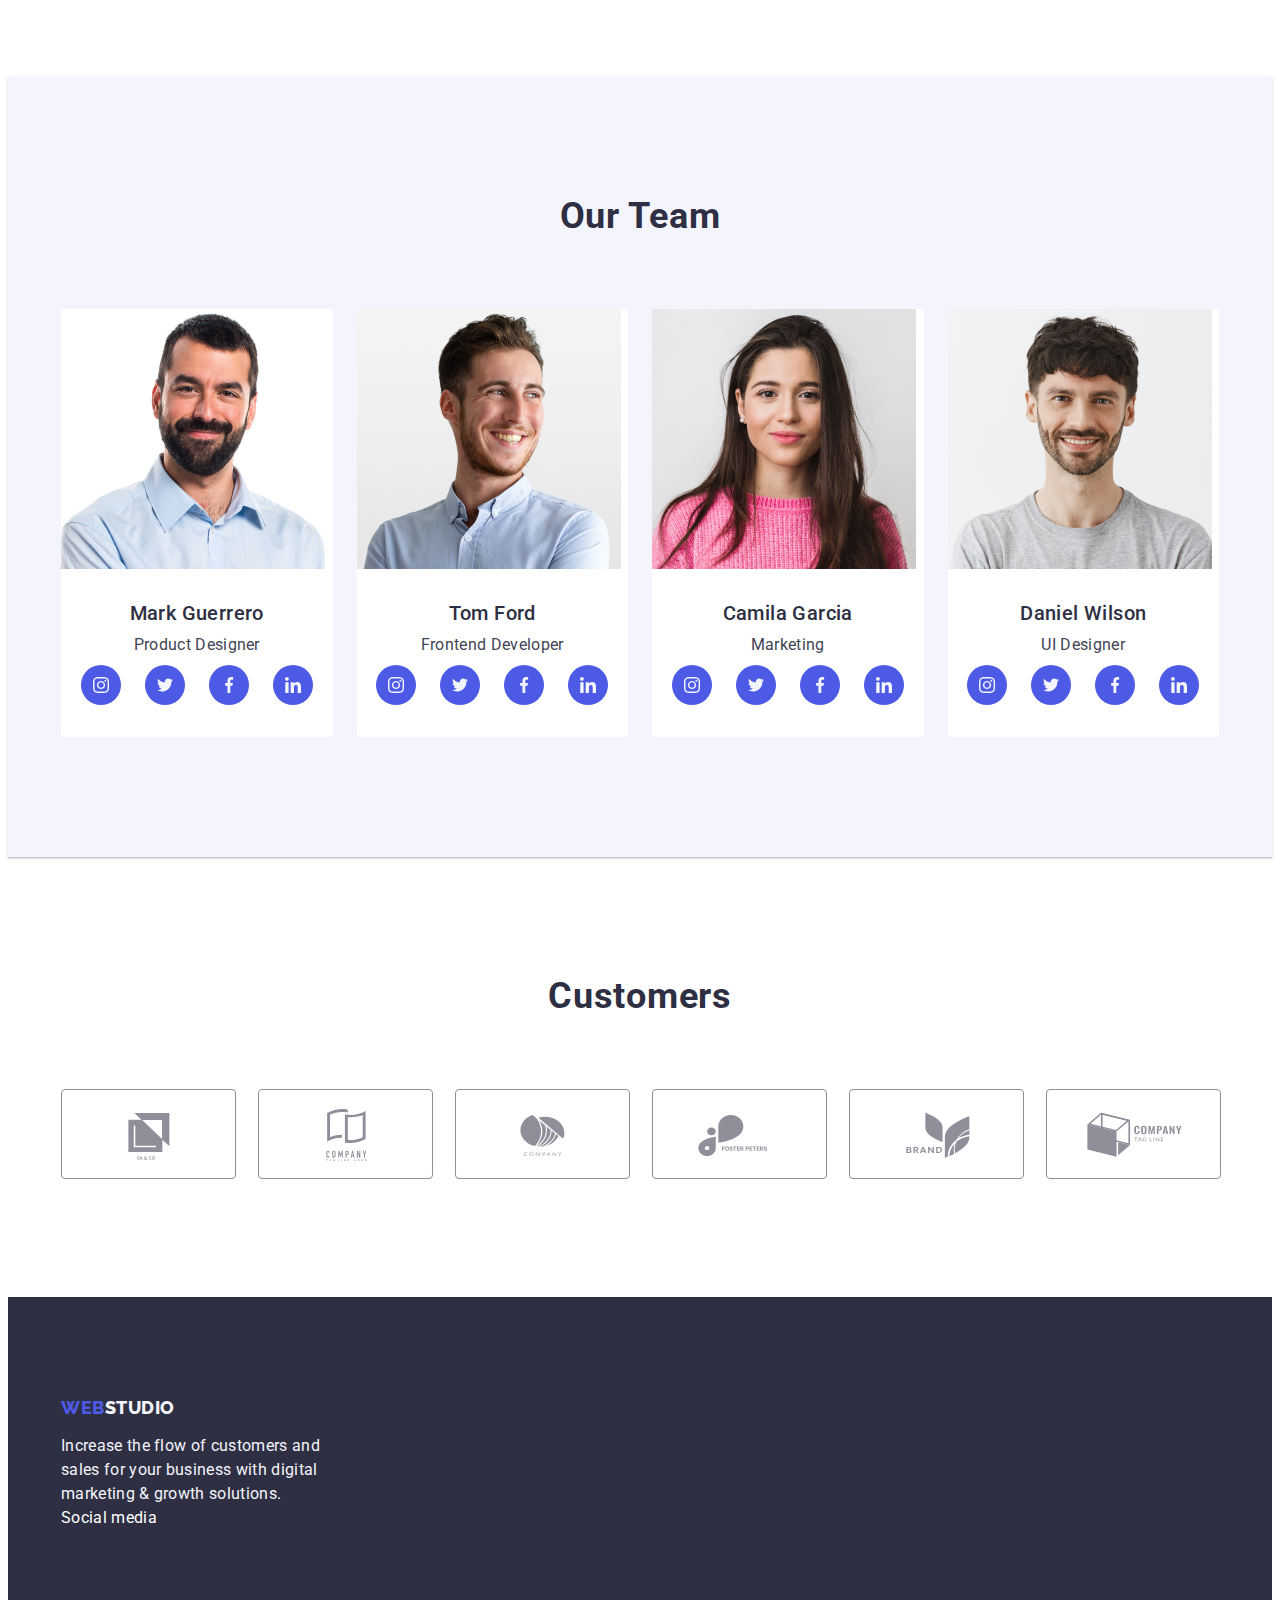
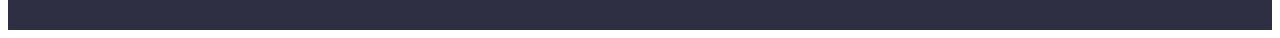
==== commit ea74e115: "add" ====
--- a/index.html
+++ b/index.html
@@ -173,6 +173,36 @@
               <div class="team-item-content">
                 <h3 class="team-title">Mark Guerrero</h3>
                 <p class="team-desc">Product Designer</p>
+                <ul class="social-list list">
+                  <li class="social-item">
+                    <a href="" class="social-link">
+                      <svg class="social-icon" width="16" height="16">
+                        <use href="./images/icons.svg#icon-instagram"></use>
+                      </svg>
+                    </a>
+                  </li>
+                  <li class="social-item">
+                    <a href="" class="social-link">
+                      <svg class="social-icon" width="16" height="16">
+                        <use href="./images/icons.svg#icon-twitter"></use>
+                      </svg>
+                    </a>
+                  </li>
+                  <li class="social-item">
+                    <a href="" class="social-link">
+                      <svg class="social-icon" width="16" height="16">
+                        <use href="./images/icons.svg#icon-facebook"></use>
+                      </svg>
+                    </a>
+                  </li>
+                  <li class="social-item">
+                    <a href="" class="social-link">
+                      <svg class="social-icon" width="16" height="16">
+                        <use href="./images/icons.svg#icon-linkedin"></use>
+                      </svg>
+                    </a>
+                  </li>
+                </ul>
               </div>
             </li>
 
@@ -186,6 +216,36 @@
               <div class="team-item-content">
                 <h3 class="team-title">Tom Ford</h3>
                 <p class="team-desc">Frontend Developer</p>
+                <ul class="social-list list">
+                  <li class="social-item">
+                    <a href="" class="social-link">
+                      <svg class="social-icon" width="16" height="16">
+                        <use href="./images/icons.svg#icon-instagram"></use>
+                      </svg>
+                    </a>
+                  </li>
+                  <li class="social-item">
+                    <a href="" class="social-link">
+                      <svg class="social-icon" width="16" height="16">
+                        <use href="./images/icons.svg#icon-twitter"></use>
+                      </svg>
+                    </a>
+                  </li>
+                  <li class="social-item">
+                    <a href="" class="social-link">
+                      <svg class="social-icon" width="16" height="16">
+                        <use href="./images/icons.svg#icon-facebook"></use>
+                      </svg>
+                    </a>
+                  </li>
+                  <li class="social-item">
+                    <a href="" class="social-link">
+                      <svg class="social-icon" width="16" height="16">
+                        <use href="./images/icons.svg#icon-linkedin"></use>
+                      </svg>
+                    </a>
+                  </li>
+                </ul>
               </div>
             </li>
 
@@ -200,6 +260,36 @@
               <div class="team-item-content">
                 <h3 class="team-title">Camila Garcia</h3>
                 <p class="team-desc">Marketing</p>
+                <ul class="social-list list">
+                  <li class="social-item">
+                    <a href="" class="social-link">
+                      <svg class="social-icon" width="16" height="16">
+                        <use href="./images/icons.svg#icon-instagram"></use>
+                      </svg>
+                    </a>
+                  </li>
+                  <li class="social-item">
+                    <a href="" class="social-link">
+                      <svg class="social-icon" width="16" height="16">
+                        <use href="./images/icons.svg#icon-twitter"></use>
+                      </svg>
+                    </a>
+                  </li>
+                  <li class="social-item">
+                    <a href="" class="social-link">
+                      <svg class="social-icon" width="16" height="16">
+                        <use href="./images/icons.svg#icon-facebook"></use>
+                      </svg>
+                    </a>
+                  </li>
+                  <li class="social-item">
+                    <a href="" class="social-link">
+                      <svg class="social-icon" width="16" height="16">
+                        <use href="./images/icons.svg#icon-linkedin"></use>
+                      </svg>
+                    </a>
+                  </li>
+                </ul>
               </div>
             </li>
             <li class="team-item">
@@ -212,6 +302,36 @@
               <div class="team-item-content">
                 <h3 class="team-title">Daniel Wilson</h3>
                 <p class="team-desc">UI Designer</p>
+                <ul class="social-list list">
+                  <li class="social-item">
+                    <a href="" class="social-link">
+                      <svg class="social-icon" width="16" height="16">
+                        <use href="./images/icons.svg#icon-instagram"></use>
+                      </svg>
+                    </a>
+                  </li>
+                  <li class="social-item">
+                    <a href="" class="social-link">
+                      <svg class="social-icon" width="16" height="16">
+                        <use href="./images/icons.svg#icon-twitter"></use>
+                      </svg>
+                    </a>
+                  </li>
+                  <li class="social-item">
+                    <a href="" class="social-link">
+                      <svg class="social-icon" width="16" height="16">
+                        <use href="./images/icons.svg#icon-facebook"></use>
+                      </svg>
+                    </a>
+                  </li>
+                  <li class="social-item">
+                    <a href="" class="social-link">
+                      <svg class="social-icon" width="16" height="16">
+                        <use href="./images/icons.svg#icon-linkedin"></use>
+                      </svg>
+                    </a>
+                  </li>
+                </ul>
               </div>
             </li>
           </ul>
--- a/css/styles.css
+++ b/css/styles.css
@@ -263,7 +263,7 @@
 line-height: 1.5;
 text-align: center;
 letter-spacing: 0.02em;
-
+margin-bottom: 8px;
 
 color: var(--primary-text-color);
 
@@ -271,6 +271,34 @@
 .team-item{
     background-color: var(--bg-color);
 }
+.social-list{
+    display: flex;
+    gap: 24px;
+    justify-content: center;
+
+}
+.social-item {
+    width: 40px;
+    height: 40px;
+}
+
+.social-link {
+    width: 100%;
+    height: 100%;
+    display: flex;
+    border-radius: 50%;
+    justify-content: center;
+    align-items: center;
+    background-color: #4D5AE5;
+    
+}
+.social-link:hover,
+.social-link:focus{background-color:#404BBF}
+.social-icon {
+    fill: #F4F4FD;
+
+}
+
 
 /* customers */
 .customers{
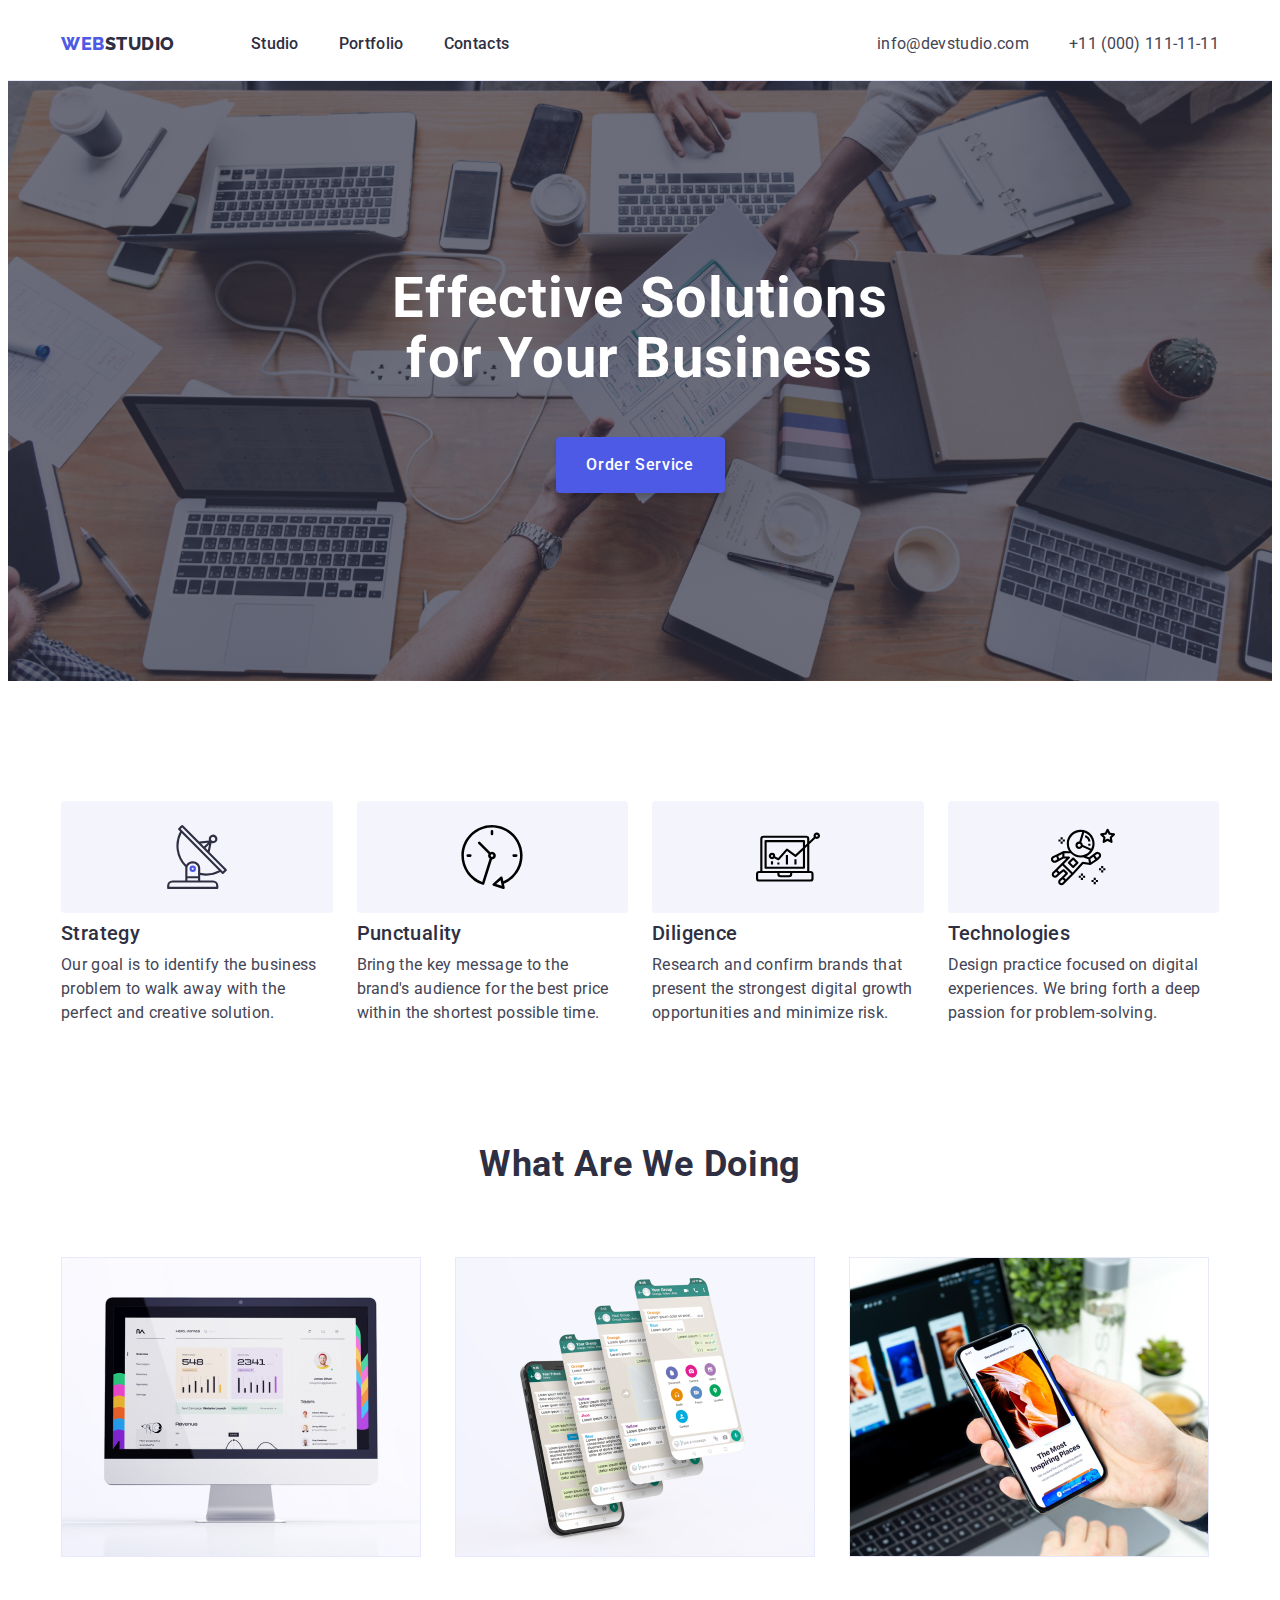
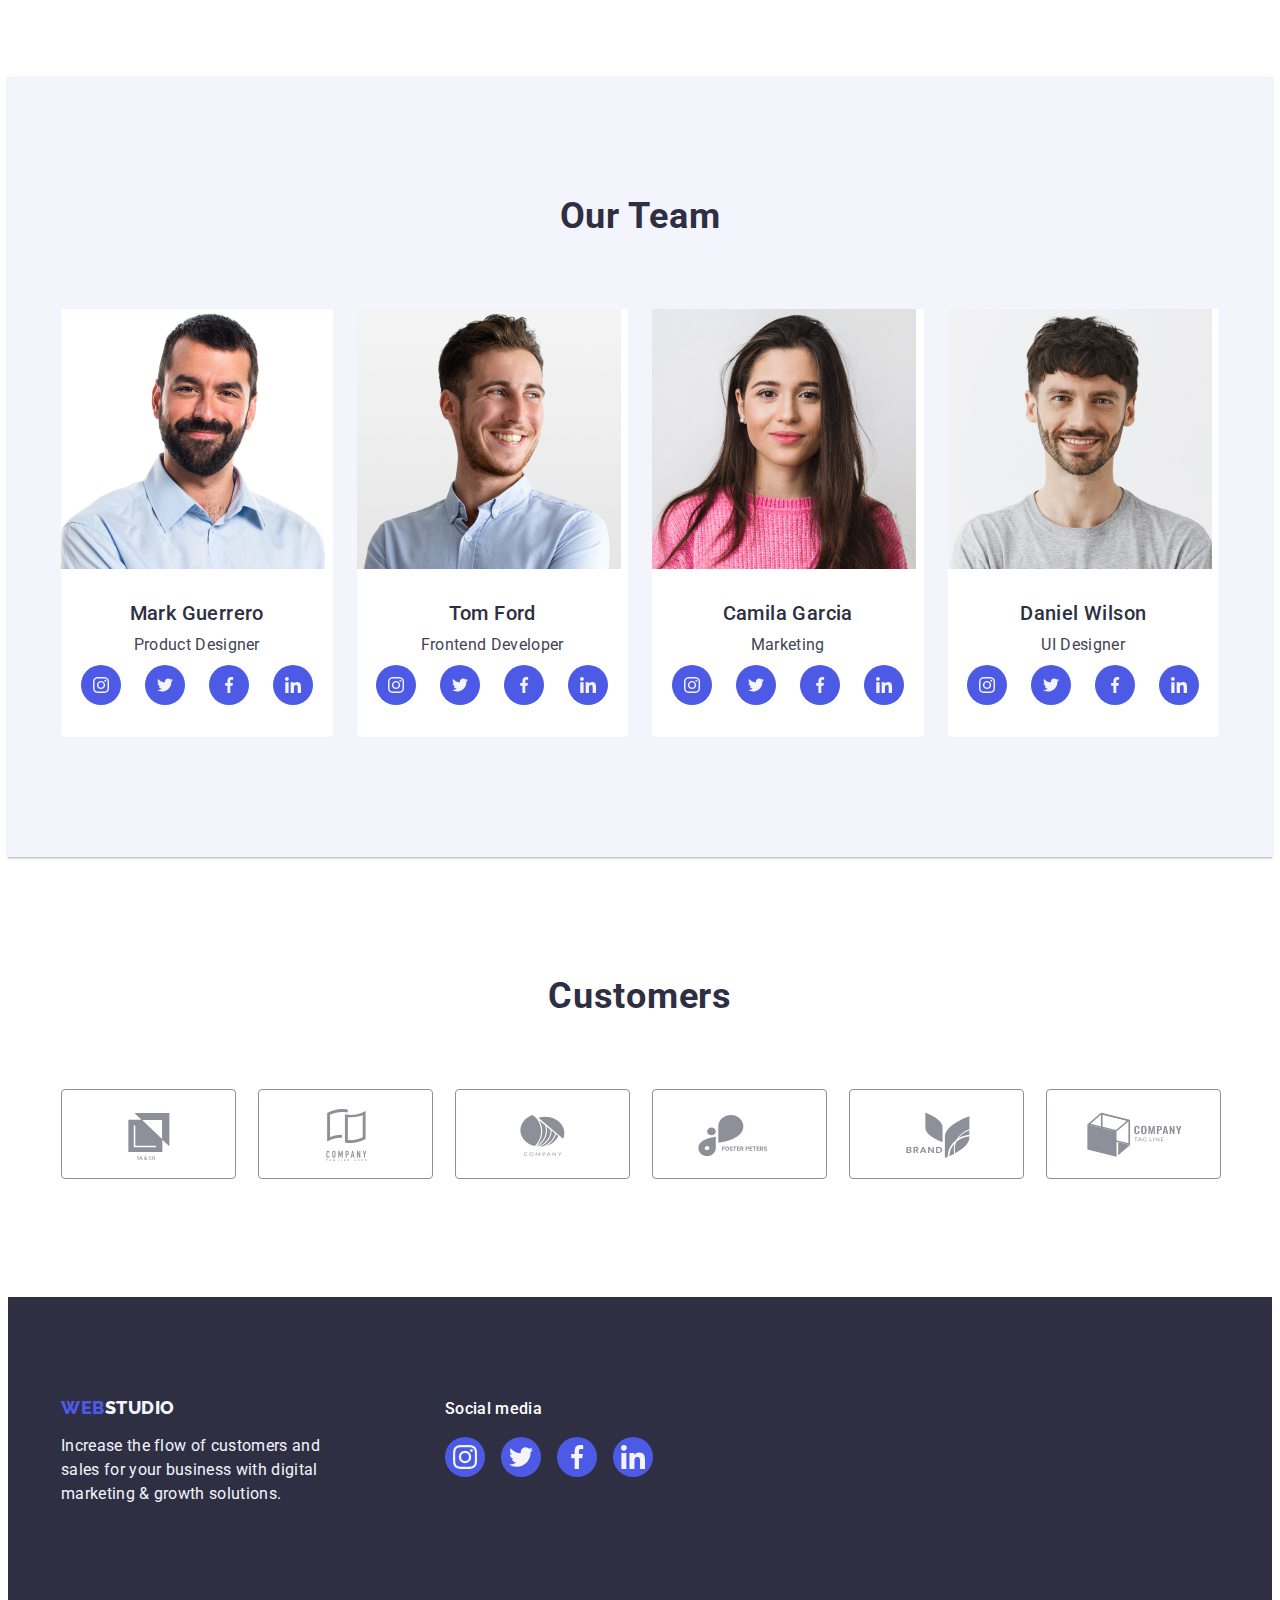
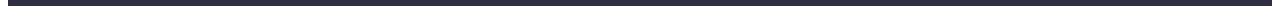
==== commit 8ef17f6a: "soc" ====
--- a/index.html
+++ b/index.html
@@ -385,16 +385,49 @@
     </main>
 
     <footer class="footer">
-      <div class="container">
-        <a class="logo link logo-footer-bock" href="./index.html"
-          >Web<span class="logo-footer">Studio</span></a
-        >
-        <p class="footer-desc">
-          Increase the flow of customers and sales for your business with
-          digital marketing & growth solutions.
-        </p>
+      <div class="container footer-contener">
+        <div class="logo-wrap">
+          <a class="logo link logo-footer-bock" href="./index.html"
+            >Web<span class="logo-footer">Studio</span></a
+          >
+          <p class="footer-desc">
+            Increase the flow of customers and sales for your business with
+            digital marketing & growth solutions.
+          </p>
+        </div>
+
         <div class="footer-item-content">
           <p class="footer-media">Social media</p>
+          <ul class="footer-soc-list list">
+            <li class="footer-soc-item">
+              <a href="" class="footer-soc-link">
+                <svg class="footer-soc-icon" width="24" height="24">
+                  <use href="./images/icons.svg#icon-instagram"></use>
+                </svg>
+              </a>
+            </li>
+            <li class="footer-soc-item">
+              <a href="" class="footer-soc-link">
+                <svg class="footer-soc-icon" width="24" height="24">
+                  <use href="./images/icons.svg#icon-twitter"></use>
+                </svg>
+              </a>
+            </li>
+            <li class="footer-soc-item">
+              <a href="" class="footer-soc-link">
+                <svg class="footer-soc-icon" width="24" height="24">
+                  <use href="./images/icons.svg#icon-facebook"></use>
+                </svg>
+              </a>
+            </li>
+            <li class="footer-soc-item">
+              <a href="" class="footer-soc-link">
+                <svg class="footer-soc-icon" width="24" height="24">
+                  <use href="./images/icons.svg#icon-linkedin"></use>
+                </svg>
+              </a>
+            </li>
+          </ul>
         </div>
       </div>
     </footer>
--- a/css/styles.css
+++ b/css/styles.css
@@ -359,10 +359,47 @@
     line-height: 1.5;
     letter-spacing: 0.02em;
     color: #FFFFFF;
-}
-.footer-item-content{
-    display: flex;
-}
+    font-weight: 500;
+    margin-bottom: 16px;
+
+}
+
+.footer-contener{
+    display: flex;
+}
+.logo-wrap{
+    margin-right: 120px;
+}
+.footer-soc-list {
+    display: flex;
+    gap: 16px;
+
+}
+
+.footer-soc-item {
+    width: 40px;
+    height: 40px;
+}
+
+.footer-soc-link {
+    width: 100%;
+    height: 100%;
+    border-radius: 50%;
+    display: flex;
+    justify-content: center;
+    align-items: center;
+   background-color:#4D5AE5;
+}
+.footer-soc-link:hover,
+.footer-soc-link:focus{
+    background-color: #31D0AA;
+}
+.footer-soc-icon {
+    fill: #F4F4FD;
+}
+
+
+
 
 /* portfolio */
 .portfolio{
